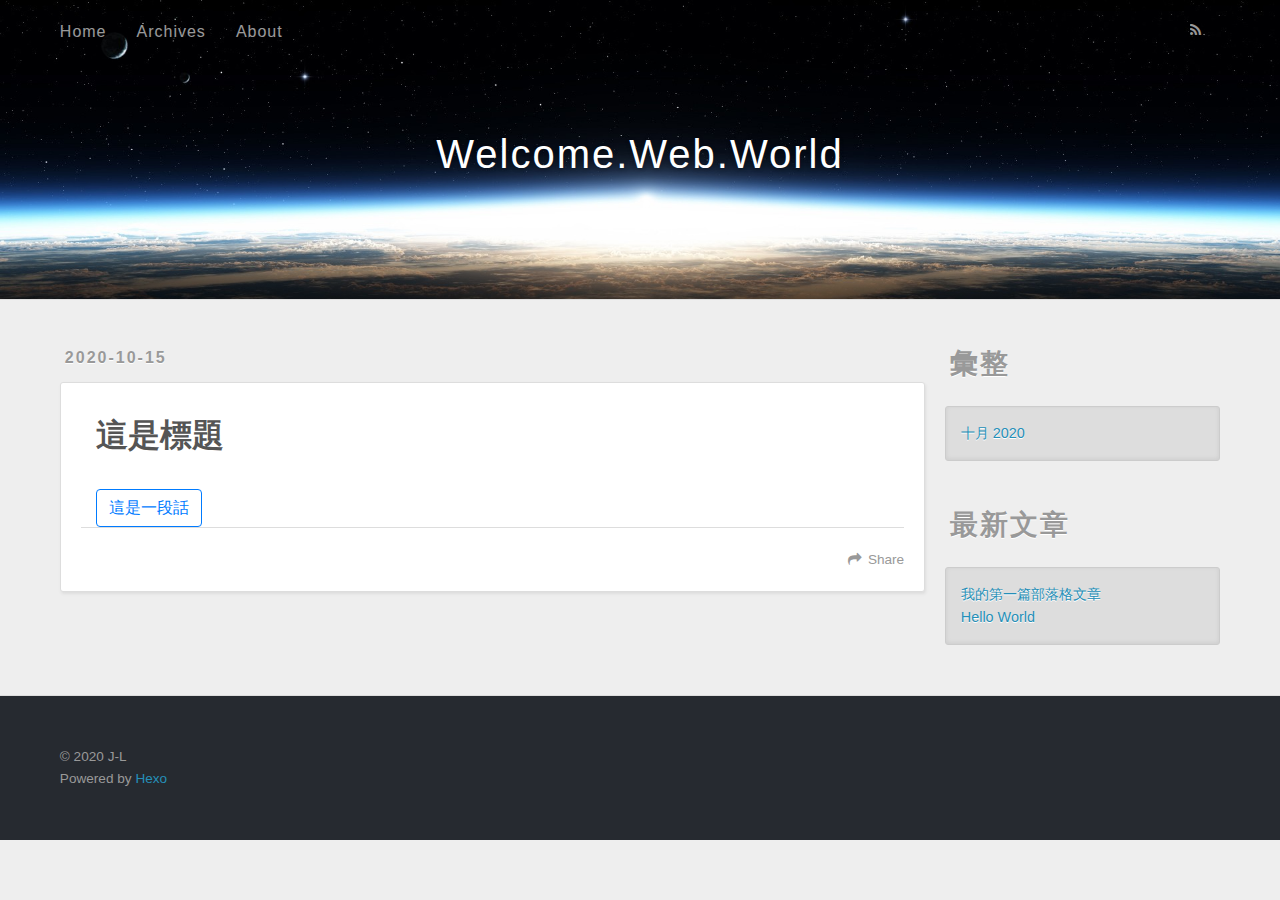
==== about/index.html @ ad0d7301 "Site updated: 2020-10-15 17:48:58" ====
<!DOCTYPE html>
<html>
<head>
  <meta charset="utf-8">
  

  
  <title>Welcome.Web.World</title>
  <meta name="viewport" content="width=device-width, initial-scale=1, maximum-scale=1">
  <meta name="description" content="關於我             這是標題     這是一段話">
<meta property="og:type" content="website">
<meta property="og:title" content="Welcome.Web.World">
<meta property="og:url" content="http://example.com/about/index.html">
<meta property="og:site_name" content="Welcome.Web.World">
<meta property="og:description" content="關於我             這是標題     這是一段話">
<meta property="og:locale" content="zh_TW">
<meta property="article:published_time" content="2020-10-15T09:41:32.636Z">
<meta property="article:modified_time" content="2020-10-15T09:41:32.636Z">
<meta property="article:author" content="J-L">
<meta property="article:tag" content="前端,後端,全端,網頁,技術,網頁開發,前端開發,後端開發,JavaScript,HTML,CSS,SCSS">
<meta name="twitter:card" content="summary">
  
    <link rel="alternate" href="/atom.xml" title="Welcome.Web.World" type="application/atom+xml">
  
  
    <link rel="icon" href="/favicon.png">
  
  
    <link href="//fonts.googleapis.com/css?family=Source+Code+Pro" rel="stylesheet" type="text/css">
  
  
<link rel="stylesheet" href="/css/style.css">

<meta name="generator" content="Hexo 5.2.0"></head>

<body>
  <div id="container">
    <div id="wrap">
      <header id="header">
  <div id="banner"></div>
  <div id="header-outer" class="outer">
    <div id="header-title" class="inner">
      <h1 id="logo-wrap">
        <a href="/" id="logo">Welcome.Web.World</a>
      </h1>
      
    </div>
    <div id="header-inner" class="inner">
      <nav id="main-nav">
        <a id="main-nav-toggle" class="nav-icon"></a>
        
          <a class="main-nav-link" href="/">Home</a>
        
          <a class="main-nav-link" href="/archives">Archives</a>
        
          <a class="main-nav-link" href="/about">About</a>
        
      </nav>
      <nav id="sub-nav">
        
          <a id="nav-rss-link" class="nav-icon" href="/atom.xml" title="RSS Feed"></a>
        
        <a id="nav-search-btn" class="nav-icon" title="搜尋"></a>
      </nav>
      <div id="search-form-wrap">
        <form action="//google.com/search" method="get" accept-charset="UTF-8" class="search-form"><input type="search" name="q" class="search-form-input" placeholder="Search"><button type="submit" class="search-form-submit">&#xF002;</button><input type="hidden" name="sitesearch" value="http://example.com"></form>
      </div>
    </div>
  </div>
</header>
      <div class="outer">
        <section id="main"><article id="page-" class="article article-type-page" itemscope itemprop="blogPost">
  <div class="article-meta">
    <a href="/about/index.html" class="article-date">
  <time datetime="2020-10-15T09:41:32.636Z" itemprop="datePublished">2020-10-15</time>
</a>
    
  </div>
  <div class="article-inner">
    
    
    <div class="article-entry" itemprop="articleBody">
      
        <!DOCTYPE html>
<html lang="zh-Hant-TW">
<head>
  <meta charset="UTF-8">
  <meta name="viewport" content="width=device-width, initial-scale=1.0">
  <title>關於我</title>
  <link rel='stylesheet' href='https://cdnjs.cloudflare.com/ajax/libs/twitter-bootstrap/4.5.0/css/bootstrap.min.css'/>
</head>
<body>
  <div class="container">
    <h1>這是標題</h1>
    <button class="btn btn-outline-primary" type="button">這是一段話</button>
  </div>
</body>
</html>
      
    </div>
    <footer class="article-footer">
      <a data-url="http://example.com/about/index.html" data-id="ckgamqxqz0001i8r6h5hsegfs" class="article-share-link">Share</a>
      
      
    </footer>
  </div>
  
    
  
</article>

</section>
        
          <aside id="sidebar">
  
    

  
    

  
    
  
    
  <div class="widget-wrap">
    <h3 class="widget-title">彙整</h3>
    <div class="widget">
      <ul class="archive-list"><li class="archive-list-item"><a class="archive-list-link" href="/archives/2020/10/">十月 2020</a></li></ul>
    </div>
  </div>


  
    
  <div class="widget-wrap">
    <h3 class="widget-title">最新文章</h3>
    <div class="widget">
      <ul>
        
          <li>
            <a href="/2020/10/15/%E6%88%91%E7%9A%84%E7%AC%AC%E4%B8%80%E7%AF%87%E9%83%A8%E8%90%BD%E6%A0%BC%E6%96%87%E7%AB%A0/">我的第一篇部落格文章</a>
          </li>
        
          <li>
            <a href="/2020/10/15/hello-world/">Hello World</a>
          </li>
        
      </ul>
    </div>
  </div>

  
</aside>
        
      </div>
      <footer id="footer">
  
  <div class="outer">
    <div id="footer-info" class="inner">
      &copy; 2020 J-L<br>
      Powered by <a href="http://hexo.io/" target="_blank">Hexo</a>
    </div>
  </div>
</footer>
    </div>
    <nav id="mobile-nav">
  
    <a href="/" class="mobile-nav-link">Home</a>
  
    <a href="/archives" class="mobile-nav-link">Archives</a>
  
    <a href="/about" class="mobile-nav-link">About</a>
  
</nav>
    

<script src="//ajax.googleapis.com/ajax/libs/jquery/2.0.3/jquery.min.js"></script>


  
<link rel="stylesheet" href="/fancybox/jquery.fancybox.css">

  
<script src="/fancybox/jquery.fancybox.pack.js"></script>




<script src="/js/script.js"></script>




  </div>
</body>
</html>
---- css/style.css ----
body {
  width: 100%;
}
body:before,
body:after {
  content: "";
  display: table;
}
body:after {
  clear: both;
}
html,
body,
div,
span,
applet,
object,
iframe,
h1,
h2,
h3,
h4,
h5,
h6,
p,
blockquote,
pre,
a,
abbr,
acronym,
address,
big,
cite,
code,
del,
dfn,
em,
img,
ins,
kbd,
q,
s,
samp,
small,
strike,
strong,
sub,
sup,
tt,
var,
dl,
dt,
dd,
ol,
ul,
li,
fieldset,
form,
label,
legend,
table,
caption,
tbody,
tfoot,
thead,
tr,
th,
td {
  margin: 0;
  padding: 0;
  border: 0;
  outline: 0;
  font-weight: inherit;
  font-style: inherit;
  font-family: inherit;
  font-size: 100%;
  vertical-align: baseline;
}
body {
  line-height: 1;
  color: #000;
  background: #fff;
}
ol,
ul {
  list-style: none;
}
table {
  border-collapse: separate;
  border-spacing: 0;
  vertical-align: middle;
}
caption,
th,
td {
  text-align: left;
  font-weight: normal;
  vertical-align: middle;
}
a img {
  border: none;
}
input,
button {
  margin: 0;
  padding: 0;
}
input::-moz-focus-inner,
button::-moz-focus-inner {
  border: 0;
  padding: 0;
}
@font-face {
  font-family: FontAwesome;
  font-style: normal;
  font-weight: normal;
  src: url("fonts/fontawesome-webfont.eot?v=#4.0.3");
  src: url("fonts/fontawesome-webfont.eot?#iefix&v=#4.0.3") format("embedded-opentype"), url("fonts/fontawesome-webfont.woff?v=#4.0.3") format("woff"), url("fonts/fontawesome-webfont.ttf?v=#4.0.3") format("truetype"), url("fonts/fontawesome-webfont.svg#fontawesomeregular?v=#4.0.3") format("svg");
}
html,
body,
#container {
  height: 100%;
}
body {
  background: #eee;
  font: 14px -apple-system, BlinkMacSystemFont, "Segoe UI", "Roboto", "Oxygen", "Ubuntu", "Cantarell", "Fira Sans", "Droid Sans", "Helvetica Neue", sans-serif;
  -webkit-text-size-adjust: 100%;
}
.outer {
  max-width: 1220px;
  margin: 0 auto;
  padding: 0 20px;
}
.outer:before,
.outer:after {
  content: "";
  display: table;
}
.outer:after {
  clear: both;
}
.inner {
  display: inline;
  float: left;
  width: 98.33333333333333%;
  margin: 0 0.833333333333333%;
}
.left,
.alignleft {
  float: left;
}
.right,
.alignright {
  float: right;
}
.clear {
  clear: both;
}
#container {
  position: relative;
}
.mobile-nav-on {
  overflow: hidden;
}
#wrap {
  height: 100%;
  width: 100%;
  position: absolute;
  top: 0;
  left: 0;
  -webkit-transition: 0.2s ease-out;
  -moz-transition: 0.2s ease-out;
  -ms-transition: 0.2s ease-out;
  transition: 0.2s ease-out;
  z-index: 1;
  background: #eee;
}
.mobile-nav-on #wrap {
  left: 280px;
}
@media screen and (min-width: 768px) {
  #main {
    display: inline;
    float: left;
    width: 73.33333333333333%;
    margin: 0 0.833333333333333%;
  }
}
.article-date,
.article-category-link,
.archive-year,
.widget-title {
  text-decoration: none;
  text-transform: uppercase;
  letter-spacing: 2px;
  color: #999;
  margin-bottom: 1em;
  margin-left: 5px;
  line-height: 1em;
  text-shadow: 0 1px #fff;
  font-weight: bold;
}
.article-inner,
.archive-article-inner {
  background: #fff;
  -webkit-box-shadow: 1px 2px 3px #ddd;
  box-shadow: 1px 2px 3px #ddd;
  border: 1px solid #ddd;
  border-radius: 3px;
}
.article-entry h1,
.widget h1 {
  font-size: 2em;
}
.article-entry h2,
.widget h2 {
  font-size: 1.5em;
}
.article-entry h3,
.widget h3 {
  font-size: 1.3em;
}
.article-entry h4,
.widget h4 {
  font-size: 1.2em;
}
.article-entry h5,
.widget h5 {
  font-size: 1em;
}
.article-entry h6,
.widget h6 {
  font-size: 1em;
  color: #999;
}
.article-entry hr,
.widget hr {
  border: 1px dashed #ddd;
}
.article-entry strong,
.widget strong {
  font-weight: bold;
}
.article-entry em,
.widget em,
.article-entry cite,
.widget cite {
  font-style: italic;
}
.article-entry sup,
.widget sup,
.article-entry sub,
.widget sub {
  font-size: 0.75em;
  line-height: 0;
  position: relative;
  vertical-align: baseline;
}
.article-entry sup,
.widget sup {
  top: -0.5em;
}
.article-entry sub,
.widget sub {
  bottom: -0.2em;
}
.article-entry small,
.widget small {
  font-size: 0.85em;
}
.article-entry acronym,
.widget acronym,
.article-entry abbr,
.widget abbr {
  border-bottom: 1px dotted;
}
.article-entry ul,
.widget ul,
.article-entry ol,
.widget ol,
.article-entry dl,
.widget dl {
  margin: 0 20px;
  line-height: 1.6em;
}
.article-entry ul ul,
.widget ul ul,
.article-entry ol ul,
.widget ol ul,
.article-entry ul ol,
.widget ul ol,
.article-entry ol ol,
.widget ol ol {
  margin-top: 0;
  margin-bottom: 0;
}
.article-entry ul,
.widget ul {
  list-style: disc;
}
.article-entry ol,
.widget ol {
  list-style: decimal;
}
.article-entry dt,
.widget dt {
  font-weight: bold;
}
#header {
  height: 300px;
  position: relative;
  border-bottom: 1px solid #ddd;
}
#header:before,
#header:after {
  content: "";
  position: absolute;
  left: 0;
  right: 0;
  height: 40px;
}
#header:before {
  top: 0;
  background: -webkit-linear-gradient(rgba(0,0,0,0.2), transparent);
  background: -moz-linear-gradient(rgba(0,0,0,0.2), transparent);
  background: -ms-linear-gradient(rgba(0,0,0,0.2), transparent);
  background: linear-gradient(rgba(0,0,0,0.2), transparent);
}
#header:after {
  bottom: 0;
  background: -webkit-linear-gradient(transparent, rgba(0,0,0,0.2));
  background: -moz-linear-gradient(transparent, rgba(0,0,0,0.2));
  background: -ms-linear-gradient(transparent, rgba(0,0,0,0.2));
  background: linear-gradient(transparent, rgba(0,0,0,0.2));
}
#header-outer {
  height: 100%;
  position: relative;
}
#header-inner {
  position: relative;
  overflow: hidden;
}
#banner {
  position: absolute;
  top: 0;
  left: 0;
  width: 100%;
  height: 100%;
  background: url("images/banner.jpg") center #000;
  -webkit-background-size: cover;
  -moz-background-size: cover;
  background-size: cover;
  z-index: -1;
}
#header-title {
  text-align: center;
  height: 40px;
  position: absolute;
  top: 50%;
  left: 0;
  margin-top: -20px;
}
#logo,
#subtitle {
  text-decoration: none;
  color: #fff;
  font-weight: 300;
  text-shadow: 0 1px 4px rgba(0,0,0,0.3);
}
#logo {
  font-size: 40px;
  line-height: 40px;
  letter-spacing: 2px;
}
#subtitle {
  font-size: 16px;
  line-height: 16px;
  letter-spacing: 1px;
}
#subtitle-wrap {
  margin-top: 16px;
}
#main-nav {
  float: left;
  margin-left: -15px;
}
.nav-icon,
.main-nav-link {
  float: left;
  color: #fff;
  opacity: 0.6;
  text-decoration: none;
  text-shadow: 0 1px rgba(0,0,0,0.2);
  -webkit-transition: opacity 0.2s;
  -moz-transition: opacity 0.2s;
  -ms-transition: opacity 0.2s;
  transition: opacity 0.2s;
  display: block;
  padding: 20px 15px;
}
.nav-icon:hover,
.main-nav-link:hover {
  opacity: 1;
}
.nav-icon {
  font-family: FontAwesome;
  text-align: center;
  font-size: 14px;
  width: 14px;
  height: 14px;
  padding: 20px 15px;
  position: relative;
  cursor: pointer;
}
.main-nav-link {
  font-weight: 300;
  letter-spacing: 1px;
}
@media screen and (max-width: 479px) {
  .main-nav-link {
    display: none;
  }
}
#main-nav-toggle {
  display: none;
}
#main-nav-toggle:before {
  content: "\f0c9";
}
@media screen and (max-width: 479px) {
  #main-nav-toggle {
    display: block;
  }
}
#sub-nav {
  float: right;
  margin-right: -15px;
}
#nav-rss-link:before {
  content: "\f09e";
}
#nav-search-btn:before {
  content: "\f002";
}
#search-form-wrap {
  position: absolute;
  top: 15px;
  width: 150px;
  height: 30px;
  right: -150px;
  opacity: 0;
  -webkit-transition: 0.2s ease-out;
  -moz-transition: 0.2s ease-out;
  -ms-transition: 0.2s ease-out;
  transition: 0.2s ease-out;
}
#search-form-wrap.on {
  opacity: 1;
  right: 0;
}
@media screen and (max-width: 479px) {
  #search-form-wrap {
    width: 100%;
    right: -100%;
  }
}
.search-form {
  position: absolute;
  top: 0;
  left: 0;
  right: 0;
  background: #fff;
  padding: 5px 15px;
  border-radius: 15px;
  -webkit-box-shadow: 0 0 10px rgba(0,0,0,0.3);
  box-shadow: 0 0 10px rgba(0,0,0,0.3);
}
.search-form-input {
  border: none;
  background: none;
  color: #555;
  width: 100%;
  font: 13px -apple-system, BlinkMacSystemFont, "Segoe UI", "Roboto", "Oxygen", "Ubuntu", "Cantarell", "Fira Sans", "Droid Sans", "Helvetica Neue", sans-serif;
  outline: none;
}
.search-form-input::-webkit-search-results-decoration,
.search-form-input::-webkit-search-cancel-button {
  -webkit-appearance: none;
}
.search-form-submit {
  position: absolute;
  top: 50%;
  right: 10px;
  margin-top: -7px;
  font: 13px FontAwesome;
  border: none;
  background: none;
  color: #bbb;
  cursor: pointer;
}
.search-form-submit:hover,
.search-form-submit:focus {
  color: #777;
}
.article {
  margin: 50px 0;
}
.article-inner {
  overflow: hidden;
}
.article-meta:before,
.article-meta:after {
  content: "";
  display: table;
}
.article-meta:after {
  clear: both;
}
.article-date {
  float: left;
}
.article-category {
  float: left;
  line-height: 1em;
  color: #ccc;
  text-shadow: 0 1px #fff;
  margin-left: 8px;
}
.article-category:before {
  content: "\2022";
}
.article-category-link {
  margin: 0 12px 1em;
}
.article-header {
  padding: 20px 20px 0;
}
.article-title {
  text-decoration: none;
  font-size: 2em;
  font-weight: bold;
  color: #555;
  line-height: 1.1em;
  -webkit-transition: color 0.2s;
  -moz-transition: color 0.2s;
  -ms-transition: color 0.2s;
  transition: color 0.2s;
}
a.article-title:hover {
  color: #258fb8;
}
.article-entry {
  color: #555;
  padding: 0 20px;
}
.article-entry:before,
.article-entry:after {
  content: "";
  display: table;
}
.article-entry:after {
  clear: both;
}
.article-entry p,
.article-entry table {
  line-height: 1.6em;
  margin: 1.6em 0;
}
.article-entry h1,
.article-entry h2,
.article-entry h3,
.article-entry h4,
.article-entry h5,
.article-entry h6 {
  font-weight: bold;
}
.article-entry h1,
.article-entry h2,
.article-entry h3,
.article-entry h4,
.article-entry h5,
.article-entry h6 {
  line-height: 1.1em;
  margin: 1.1em 0;
}
.article-entry a {
  color: #258fb8;
  text-decoration: none;
}
.article-entry a:hover {
  text-decoration: underline;
}
.article-entry ul,
.article-entry ol,
.article-entry dl {
  margin-top: 1.6em;
  margin-bottom: 1.6em;
}
.article-entry img,
.article-entry video {
  max-width: 100%;
  height: auto;
  display: block;
  margin: auto;
}
.article-entry iframe {
  border: none;
}
.article-entry table {
  width: 100%;
  border-collapse: collapse;
  border-spacing: 0;
}
.article-entry th {
  font-weight: bold;
  border-bottom: 3px solid #ddd;
  padding-bottom: 0.5em;
}
.article-entry td {
  border-bottom: 1px solid #ddd;
  padding: 10px 0;
}
.article-entry blockquote {
  font-family: Georgia, "Times New Roman", serif;
  font-size: 1.4em;
  margin: 1.6em 20px;
  text-align: center;
}
.article-entry blockquote footer {
  font-size: 14px;
  margin: 1.6em 0;
  font-family: -apple-system, BlinkMacSystemFont, "Segoe UI", "Roboto", "Oxygen", "Ubuntu", "Cantarell", "Fira Sans", "Droid Sans", "Helvetica Neue", sans-serif;
}
.article-entry blockquote footer cite:before {
  content: "—";
  padding: 0 0.5em;
}
.article-entry .pullquote {
  text-align: left;
  width: 45%;
  margin: 0;
}
.article-entry .pullquote.left {
  margin-left: 0.5em;
  margin-right: 1em;
}
.article-entry .pullquote.right {
  margin-right: 0.5em;
  margin-left: 1em;
}
.article-entry .caption {
  color: #999;
  display: block;
  font-size: 0.9em;
  margin-top: 0.5em;
  position: relative;
  text-align: center;
}
.article-entry .video-container {
  position: relative;
  padding-top: 56.25%;
  height: 0;
  overflow: hidden;
}
.article-entry .video-container iframe,
.article-entry .video-container object,
.article-entry .video-container embed {
  position: absolute;
  top: 0;
  left: 0;
  width: 100%;
  height: 100%;
  margin-top: 0;
}
.article-more-link a {
  display: inline-block;
  line-height: 1em;
  padding: 6px 15px;
  border-radius: 15px;
  background: #eee;
  color: #999;
  text-shadow: 0 1px #fff;
  text-decoration: none;
}
.article-more-link a:hover {
  background: #258fb8;
  color: #fff;
  text-decoration: none;
  text-shadow: 0 1px #1e7293;
}
.article-footer {
  font-size: 0.85em;
  line-height: 1.6em;
  border-top: 1px solid #ddd;
  padding-top: 1.6em;
  margin: 0 20px 20px;
}
.article-footer:before,
.article-footer:after {
  content: "";
  display: table;
}
.article-footer:after {
  clear: both;
}
.article-footer a {
  color: #999;
  text-decoration: none;
}
.article-footer a:hover {
  color: #555;
}
.article-tag-list-item {
  float: left;
  margin-right: 10px;
}
.article-tag-list-link:before {
  content: "#";
}
.article-comment-link {
  float: right;
}
.article-comment-link:before {
  content: "\f075";
  font-family: FontAwesome;
  padding-right: 8px;
}
.article-share-link {
  cursor: pointer;
  float: right;
  margin-left: 20px;
}
.article-share-link:before {
  content: "\f064";
  font-family: FontAwesome;
  padding-right: 6px;
}
#article-nav {
  position: relative;
}
#article-nav:before,
#article-nav:after {
  content: "";
  display: table;
}
#article-nav:after {
  clear: both;
}
@media screen and (min-width: 768px) {
  #article-nav {
    margin: 50px 0;
  }
  #article-nav:before {
    width: 8px;
    height: 8px;
    position: absolute;
    top: 50%;
    left: 50%;
    margin-top: -4px;
    margin-left: -4px;
    content: "";
    border-radius: 50%;
    background: #ddd;
    -webkit-box-shadow: 0 1px 2px #fff;
    box-shadow: 0 1px 2px #fff;
  }
}
.article-nav-link-wrap {
  text-decoration: none;
  text-shadow: 0 1px #fff;
  color: #999;
  -webkit-box-sizing: border-box;
  -moz-box-sizing: border-box;
  box-sizing: border-box;
  margin-top: 50px;
  text-align: center;
  display: block;
}
.article-nav-link-wrap:hover {
  color: #555;
}
@media screen and (min-width: 768px) {
  .article-nav-link-wrap {
    width: 50%;
    margin-top: 0;
  }
}
@media screen and (min-width: 768px) {
  #article-nav-newer {
    float: left;
    text-align: right;
    padding-right: 20px;
  }
}
@media screen and (min-width: 768px) {
  #article-nav-older {
    float: right;
    text-align: left;
    padding-left: 20px;
  }
}
.article-nav-caption {
  text-transform: uppercase;
  letter-spacing: 2px;
  color: #ddd;
  line-height: 1em;
  font-weight: bold;
}
#article-nav-newer .article-nav-caption {
  margin-right: -2px;
}
.article-nav-title {
  font-size: 0.85em;
  line-height: 1.6em;
  margin-top: 0.5em;
}
.article-share-box {
  position: absolute;
  display: none;
  background: #fff;
  -webkit-box-shadow: 1px 2px 10px rgba(0,0,0,0.2);
  box-shadow: 1px 2px 10px rgba(0,0,0,0.2);
  border-radius: 3px;
  margin-left: -145px;
  overflow: hidden;
  z-index: 1;
}
.article-share-box.on {
  display: block;
}
.article-share-input {
  width: 100%;
  background: none;
  -webkit-box-sizing: border-box;
  -moz-box-sizing: border-box;
  box-sizing: border-box;
  font: 14px -apple-system, BlinkMacSystemFont, "Segoe UI", "Roboto", "Oxygen", "Ubuntu", "Cantarell", "Fira Sans", "Droid Sans", "Helvetica Neue", sans-serif;
  padding: 0 15px;
  color: #555;
  outline: none;
  border: 1px solid #ddd;
  border-radius: 3px 3px 0 0;
  height: 36px;
  line-height: 36px;
}
.article-share-links {
  background: #eee;
}
.article-share-links:before,
.article-share-links:after {
  content: "";
  display: table;
}
.article-share-links:after {
  clear: both;
}
.article-share-twitter,
.article-share-facebook,
.article-share-pinterest,
.article-share-google {
  width: 50px;
  height: 36px;
  display: block;
  float: left;
  position: relative;
  color: #999;
  text-shadow: 0 1px #fff;
}
.article-share-twitter:before,
.article-share-facebook:before,
.article-share-pinterest:before,
.article-share-google:before {
  font-size: 20px;
  font-family: FontAwesome;
  width: 20px;
  height: 20px;
  position: absolute;
  top: 50%;
  left: 50%;
  margin-top: -10px;
  margin-left: -10px;
  text-align: center;
}
.article-share-twitter:hover,
.article-share-facebook:hover,
.article-share-pinterest:hover,
.article-share-google:hover {
  color: #fff;
}
.article-share-twitter:before {
  content: "\f099";
}
.article-share-twitter:hover {
  background: #00aced;
  text-shadow: 0 1px #008abe;
}
.article-share-facebook:before {
  content: "\f09a";
}
.article-share-facebook:hover {
  background: #3b5998;
  text-shadow: 0 1px #2f477a;
}
.article-share-pinterest:before {
  content: "\f0d2";
}
.article-share-pinterest:hover {
  background: #cb2027;
  text-shadow: 0 1px #a21a1f;
}
.article-share-google:before {
  content: "\f0d5";
}
.article-share-google:hover {
  background: #dd4b39;
  text-shadow: 0 1px #be3221;
}
.article-gallery {
  background: #000;
  position: relative;
}
.article-gallery-photos {
  position: relative;
  overflow: hidden;
}
.article-gallery-img {
  display: none;
  max-width: 100%;
}
.article-gallery-img:first-child {
  display: block;
}
.article-gallery-img.loaded {
  position: absolute;
  display: block;
}
.article-gallery-img img {
  display: block;
  max-width: 100%;
  margin: 0 auto;
}
#comments {
  background: #fff;
  -webkit-box-shadow: 1px 2px 3px #ddd;
  box-shadow: 1px 2px 3px #ddd;
  padding: 20px;
  border: 1px solid #ddd;
  border-radius: 3px;
  margin: 50px 0;
}
#comments a {
  color: #258fb8;
}
.archives-wrap {
  margin: 50px 0;
}
.archives:before,
.archives:after {
  content: "";
  display: table;
}
.archives:after {
  clear: both;
}
.archive-year-wrap {
  margin-bottom: 1em;
}
.archives {
  -webkit-column-gap: 10px;
  -moz-column-gap: 10px;
  column-gap: 10px;
}
@media screen and (min-width: 480px) and (max-width: 767px) {
  .archives {
    -webkit-column-count: 2;
    -moz-column-count: 2;
    column-count: 2;
  }
}
@media screen and (min-width: 768px) {
  .archives {
    -webkit-column-count: 3;
    -moz-column-count: 3;
    column-count: 3;
  }
}
.archive-article {
  -webkit-column-break-inside: avoid;
  page-break-inside: avoid;
  overflow: hidden;
  break-inside: avoid-column;
}
.archive-article-inner {
  padding: 10px;
  margin-bottom: 15px;
}
.archive-article-title {
  text-decoration: none;
  font-weight: bold;
  color: #555;
  -webkit-transition: color 0.2s;
  -moz-transition: color 0.2s;
  -ms-transition: color 0.2s;
  transition: color 0.2s;
  line-height: 1.6em;
}
.archive-article-title:hover {
  color: #258fb8;
}
.archive-article-footer {
  margin-top: 1em;
}
.archive-article-date {
  color: #999;
  text-decoration: none;
  font-size: 0.85em;
  line-height: 1em;
  margin-bottom: 0.5em;
  display: block;
}
#page-nav {
  margin: 50px auto;
  background: #fff;
  -webkit-box-shadow: 1px 2px 3px #ddd;
  box-shadow: 1px 2px 3px #ddd;
  border: 1px solid #ddd;
  border-radius: 3px;
  text-align: center;
  color: #999;
  overflow: hidden;
}
#page-nav:before,
#page-nav:after {
  content: "";
  display: table;
}
#page-nav:after {
  clear: both;
}
#page-nav a,
#page-nav span {
  padding: 10px 20px;
  line-height: 1;
  height: 2ex;
}
#page-nav a {
  color: #999;
  text-decoration: none;
}
#page-nav a:hover {
  background: #999;
  color: #fff;
}
#page-nav .prev {
  float: left;
}
#page-nav .next {
  float: right;
}
#page-nav .page-number {
  display: inline-block;
}
@media screen and (max-width: 479px) {
  #page-nav .page-number {
    display: none;
  }
}
#page-nav .current {
  color: #555;
  font-weight: bold;
}
#page-nav .space {
  color: #ddd;
}
#footer {
  background: #262a30;
  padding: 50px 0;
  border-top: 1px solid #ddd;
  color: #999;
}
#footer a {
  color: #258fb8;
  text-decoration: none;
}
#footer a:hover {
  text-decoration: underline;
}
#footer-info {
  line-height: 1.6em;
  font-size: 0.85em;
}
.article-entry pre,
.article-entry .highlight {
  background: #2d2d2d;
  margin: 0 -20px;
  padding: 15px 20px;
  border-style: solid;
  border-color: #ddd;
  border-width: 1px 0;
  overflow: auto;
  color: #ccc;
  line-height: 22.400000000000002px;
}
.article-entry .highlight .gutter pre,
.article-entry .gist .gist-file .gist-data .line-numbers {
  color: #666;
  font-size: 0.85em;
}
.article-entry pre,
.article-entry code {
  font-family: "Source Code Pro", Consolas, Monaco, Menlo, Consolas, monospace;
}
.article-entry code {
  background: #eee;
  text-shadow: 0 1px #fff;
  padding: 0 0.3em;
}
.article-entry pre code {
  background: none;
  text-shadow: none;
  padding: 0;
}
.article-entry .highlight pre {
  border: none;
  margin: 0;
  padding: 0;
}
.article-entry .highlight table {
  margin: 0;
  width: auto;
}
.article-entry .highlight td {
  border: none;
  padding: 0;
}
.article-entry .highlight figcaption {
  font-size: 0.85em;
  color: #999;
  line-height: 1em;
  margin-bottom: 1em;
}
.article-entry .highlight figcaption:before,
.article-entry .highlight figcaption:after {
  content: "";
  display: table;
}
.article-entry .highlight figcaption:after {
  clear: both;
}
.article-entry .highlight figcaption a {
  float: right;
}
.article-entry .highlight .gutter pre {
  text-align: right;
  padding-right: 20px;
}
.article-entry .highlight .line {
  height: 22.400000000000002px;
}
.article-entry .highlight .line.marked {
  background: #515151;
}
.article-entry .gist {
  margin: 0 -20px;
  border-style: solid;
  border-color: #ddd;
  border-width: 1px 0;
  background: #2d2d2d;
  padding: 15px 20px 15px 0;
}
.article-entry .gist .gist-file {
  border: none;
  font-family: "Source Code Pro", Consolas, Monaco, Menlo, Consolas, monospace;
  margin: 0;
}
.article-entry .gist .gist-file .gist-data {
  background: none;
  border: none;
}
.article-entry .gist .gist-file .gist-data .line-numbers {
  background: none;
  border: none;
  padding: 0 20px 0 0;
}
.article-entry .gist .gist-file .gist-data .line-data {
  padding: 0 !important;
}
.article-entry .gist .gist-file .highlight {
  margin: 0;
  padding: 0;
  border: none;
}
.article-entry .gist .gist-file .gist-meta {
  background: #2d2d2d;
  color: #999;
  font: 0.85em -apple-system, BlinkMacSystemFont, "Segoe UI", "Roboto", "Oxygen", "Ubuntu", "Cantarell", "Fira Sans", "Droid Sans", "Helvetica Neue", sans-serif;
  text-shadow: 0 0;
  padding: 0;
  margin-top: 1em;
  margin-left: 20px;
}
.article-entry .gist .gist-file .gist-meta a {
  color: #258fb8;
  font-weight: normal;
}
.article-entry .gist .gist-file .gist-meta a:hover {
  text-decoration: underline;
}
pre .comment,
pre .title {
  color: #999;
}
pre .variable,
pre .attribute,
pre .tag,
pre .regexp,
pre .ruby .constant,
pre .xml .tag .title,
pre .xml .pi,
pre .xml .doctype,
pre .html .doctype,
pre .css .id,
pre .css .class,
pre .css .pseudo {
  color: #f2777a;
}
pre .number,
pre .preprocessor,
pre .built_in,
pre .literal,
pre .params,
pre .constant {
  color: #f99157;
}
pre .class,
pre .ruby .class .title,
pre .css .rules .attribute {
  color: #9c9;
}
pre .string,
pre .value,
pre .inheritance,
pre .header,
pre .ruby .symbol,
pre .xml .cdata {
  color: #9c9;
}
pre .css .hexcolor {
  color: #6cc;
}
pre .function,
pre .python .decorator,
pre .python .title,
pre .ruby .function .title,
pre .ruby .title .keyword,
pre .perl .sub,
pre .javascript .title,
pre .coffeescript .title {
  color: #69c;
}
pre .keyword,
pre .javascript .function {
  color: #c9c;
}
@media screen and (max-width: 479px) {
  #mobile-nav {
    position: absolute;
    top: 0;
    left: 0;
    width: 280px;
    height: 100%;
    background: #191919;
    border-right: 1px solid #fff;
  }
}
@media screen and (max-width: 479px) {
  .mobile-nav-link {
    display: block;
    color: #999;
    text-decoration: none;
    padding: 15px 20px;
    font-weight: bold;
  }
  .mobile-nav-link:hover {
    color: #fff;
  }
}
@media screen and (min-width: 768px) {
  #sidebar {
    display: inline;
    float: left;
    width: 23.333333333333332%;
    margin: 0 0.833333333333333%;
  }
}
.widget-wrap {
  margin: 50px 0;
}
.widget {
  color: #777;
  text-shadow: 0 1px #fff;
  background: #ddd;
  -webkit-box-shadow: 0 -1px 4px #ccc inset;
  box-shadow: 0 -1px 4px #ccc inset;
  border: 1px solid #ccc;
  padding: 15px;
  border-radius: 3px;
}
.widget a {
  color: #258fb8;
  text-decoration: none;
}
.widget a:hover {
  text-decoration: underline;
}
.widget ul ul,
.widget ol ul,
.widget dl ul,
.widget ul ol,
.widget ol ol,
.widget dl ol,
.widget ul dl,
.widget ol dl,
.widget dl dl {
  margin-left: 15px;
  list-style: disc;
}
.widget {
  line-height: 1.6em;
  word-wrap: break-word;
  font-size: 0.9em;
}
.widget ul,
.widget ol {
  list-style: none;
  margin: 0;
}
.widget ul ul,
.widget ol ul,
.widget ul ol,
.widget ol ol {
  margin: 0 20px;
}
.widget ul ul,
.widget ol ul {
  list-style: disc;
}
.widget ul ol,
.widget ol ol {
  list-style: decimal;
}
.category-list-count,
.tag-list-count,
.archive-list-count {
  padding-left: 5px;
  color: #999;
  font-size: 0.85em;
}
.category-list-count:before,
.tag-list-count:before,
.archive-list-count:before {
  content: "(";
}
.category-list-count:after,
.tag-list-count:after,
.archive-list-count:after {
  content: ")";
}
.tagcloud a {
  margin-right: 5px;
  display: inline-block;
}
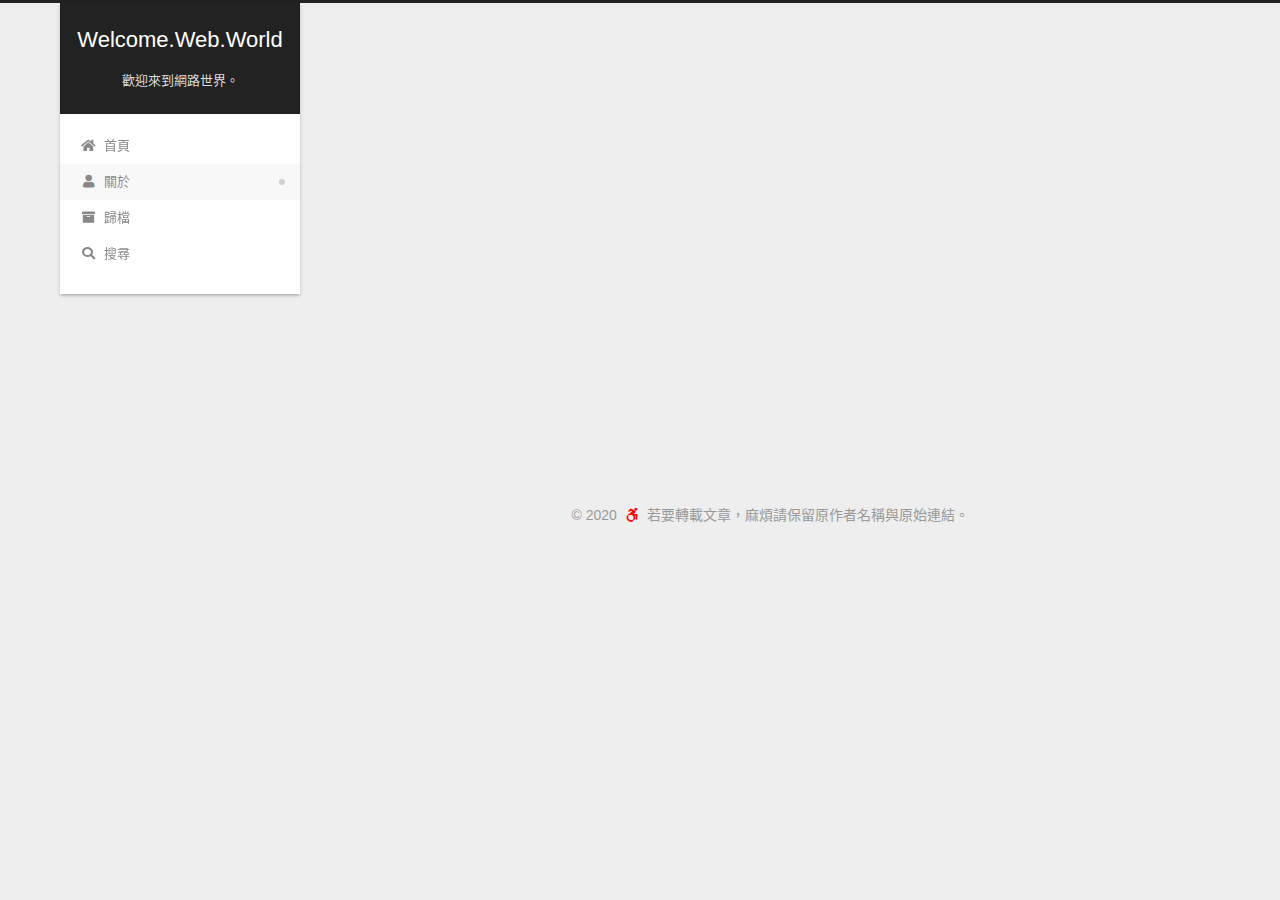
==== commit 4ecf7a98: "Site updated: 2020-10-16 15:21:44" ====
--- a/about/index.html
+++ b/about/index.html
@@ -1,196 +1,433 @@
 <!DOCTYPE html>
-<html>
+<html lang="zh-TW">
 <head>
-  <meta charset="utf-8">
-  
-
-  
-  <title>Welcome.Web.World</title>
-  <meta name="viewport" content="width=device-width, initial-scale=1, maximum-scale=1">
-  <meta name="description" content="關於我             這是標題     這是一段話">
+  <meta charset="UTF-8">
+<meta name="viewport" content="width=device-width, initial-scale=1, maximum-scale=2">
+<meta name="theme-color" content="#222">
+<meta name="generator" content="Hexo 5.2.0">
+  <link rel="apple-touch-icon" sizes="180x180" href="/images/apple-touch-icon-next.png">
+  <link rel="icon" type="image/png" sizes="32x32" href="/images/favicon-32x32-next.png">
+  <link rel="icon" type="image/png" sizes="16x16" href="/images/favicon-16x16-next.png">
+  <link rel="mask-icon" href="/images/logo.svg" color="#222">
+
+<link rel="stylesheet" href="/css/main.css">
+
+
+<link rel="stylesheet" href="/lib/font-awesome/css/all.min.css">
+
+<script id="hexo-configurations">
+    var NexT = window.NexT || {};
+    var CONFIG = {"hostname":"joko751214.github.io","root":"/","scheme":"Gemini","version":"7.8.0","exturl":false,"sidebar":{"position":"left","display":"post","padding":18,"offset":12,"onmobile":false},"copycode":{"enable":false,"show_result":false,"style":null},"back2top":{"enable":true,"sidebar":false,"scrollpercent":false},"bookmark":{"enable":false,"color":"#222","save":"auto"},"fancybox":false,"mediumzoom":false,"lazyload":false,"pangu":false,"comments":{"style":"tabs","active":null,"storage":true,"lazyload":false,"nav":null},"algolia":{"hits":{"per_page":10},"labels":{"input_placeholder":"Search for Posts","hits_empty":"We didn't find any results for the search: ${query}","hits_stats":"${hits} results found in ${time} ms"}},"localsearch":{"enable":true,"trigger":"auto","top_n_per_article":1,"unescape":false,"preload":false},"motion":{"enable":true,"async":false,"transition":{"post_block":"fadeIn","post_header":"slideDownIn","post_body":"slideDownIn","coll_header":"slideLeftIn","sidebar":"slideUpIn"}},"path":"search.xml"};
+  </script>
+
+  <meta name="description" content="這是一段話">
 <meta property="og:type" content="website">
-<meta property="og:title" content="Welcome.Web.World">
-<meta property="og:url" content="http://example.com/about/index.html">
+<meta property="og:title" content="我的第一篇部落格文章">
+<meta property="og:url" content="https://joko751214.github.io/about/index.html">
 <meta property="og:site_name" content="Welcome.Web.World">
-<meta property="og:description" content="關於我             這是標題     這是一段話">
+<meta property="og:description" content="這是一段話">
 <meta property="og:locale" content="zh_TW">
-<meta property="article:published_time" content="2020-10-15T09:41:32.636Z">
-<meta property="article:modified_time" content="2020-10-15T09:41:32.636Z">
+<meta property="article:published_time" content="2020-10-15T08:35:40.000Z">
+<meta property="article:modified_time" content="2020-10-16T06:54:35.983Z">
 <meta property="article:author" content="J-L">
 <meta property="article:tag" content="前端,後端,全端,網頁,技術,網頁開發,前端開發,後端開發,JavaScript,HTML,CSS,SCSS">
 <meta name="twitter:card" content="summary">
-  
-    <link rel="alternate" href="/atom.xml" title="Welcome.Web.World" type="application/atom+xml">
-  
-  
-    <link rel="icon" href="/favicon.png">
-  
-  
-    <link href="//fonts.googleapis.com/css?family=Source+Code+Pro" rel="stylesheet" type="text/css">
-  
-  
-<link rel="stylesheet" href="/css/style.css">
-
-<meta name="generator" content="Hexo 5.2.0"></head>
-
-<body>
-  <div id="container">
-    <div id="wrap">
-      <header id="header">
-  <div id="banner"></div>
-  <div id="header-outer" class="outer">
-    <div id="header-title" class="inner">
-      <h1 id="logo-wrap">
-        <a href="/" id="logo">Welcome.Web.World</a>
-      </h1>
-      
-    </div>
-    <div id="header-inner" class="inner">
-      <nav id="main-nav">
-        <a id="main-nav-toggle" class="nav-icon"></a>
+
+<link rel="canonical" href="https://joko751214.github.io/about/">
+
+
+<script id="page-configurations">
+  // https://hexo.io/docs/variables.html
+  CONFIG.page = {
+    sidebar: "",
+    isHome : false,
+    isPost : false,
+    lang   : 'zh-TW'
+  };
+</script>
+
+  <title>我的第一篇部落格文章 | Welcome.Web.World
+</title>
+  
+
+
+
+
+
+
+  <noscript>
+  <style>
+  .use-motion .brand,
+  .use-motion .menu-item,
+  .sidebar-inner,
+  .use-motion .post-block,
+  .use-motion .pagination,
+  .use-motion .comments,
+  .use-motion .post-header,
+  .use-motion .post-body,
+  .use-motion .collection-header { opacity: initial; }
+
+  .use-motion .site-title,
+  .use-motion .site-subtitle {
+    opacity: initial;
+    top: initial;
+  }
+
+  .use-motion .logo-line-before i { left: initial; }
+  .use-motion .logo-line-after i { right: initial; }
+  </style>
+</noscript>
+
+<link rel="alternate" href="/atom.xml" title="Welcome.Web.World" type="application/atom+xml">
+</head>
+
+<body itemscope itemtype="http://schema.org/WebPage">
+  <div class="container use-motion">
+    <div class="headband"></div>
+
+    <header class="header" itemscope itemtype="http://schema.org/WPHeader">
+      <div class="header-inner"><div class="site-brand-container">
+  <div class="site-nav-toggle">
+    <div class="toggle" aria-label="切換導航欄">
+      <span class="toggle-line toggle-line-first"></span>
+      <span class="toggle-line toggle-line-middle"></span>
+      <span class="toggle-line toggle-line-last"></span>
+    </div>
+  </div>
+
+  <div class="site-meta">
+
+    <a href="/" class="brand" rel="start">
+      <span class="logo-line-before"><i></i></span>
+      <h1 class="site-title">Welcome.Web.World</h1>
+      <span class="logo-line-after"><i></i></span>
+    </a>
+      <p class="site-subtitle" itemprop="description">歡迎來到網路世界。</p>
+  </div>
+
+  <div class="site-nav-right">
+    <div class="toggle popup-trigger">
+        <i class="fa fa-search fa-fw fa-lg"></i>
+    </div>
+  </div>
+</div>
+
+
+
+
+<nav class="site-nav">
+  <ul id="menu" class="main-menu menu">
+        <li class="menu-item menu-item-home">
+
+    <a href="/" rel="section"><i class="fa fa-home fa-fw"></i>首頁</a>
+
+  </li>
+        <li class="menu-item menu-item-about">
+
+    <a href="/about/" rel="section"><i class="fa fa-user fa-fw"></i>關於</a>
+
+  </li>
+        <li class="menu-item menu-item-archives">
+
+    <a href="/archives/" rel="section"><i class="fa fa-archive fa-fw"></i>歸檔</a>
+
+  </li>
+      <li class="menu-item menu-item-search">
+        <a role="button" class="popup-trigger"><i class="fa fa-search fa-fw"></i>搜尋
+        </a>
+      </li>
+  </ul>
+</nav>
+
+
+
+  <div class="search-pop-overlay">
+    <div class="popup search-popup">
+        <div class="search-header">
+  <span class="search-icon">
+    <i class="fa fa-search"></i>
+  </span>
+  <div class="search-input-container">
+    <input autocomplete="off" autocapitalize="off"
+           placeholder="搜尋..." spellcheck="false"
+           type="search" class="search-input">
+  </div>
+  <span class="popup-btn-close">
+    <i class="fa fa-times-circle"></i>
+  </span>
+</div>
+<div id="search-result">
+  <div id="no-result">
+    <i class="fa fa-spinner fa-pulse fa-5x fa-fw"></i>
+  </div>
+</div>
+
+    </div>
+  </div>
+
+</div>
+    </header>
+
+    
+  <div class="back-to-top">
+    <i class="fa fa-arrow-up"></i>
+    <span>0%</span>
+  </div>
+
+
+    <main class="main">
+      <div class="main-inner">
+        <div class="content-wrap">
+          
+  
+  
+
+          <div class="content page posts-expand">
+            
+
+    
+    
+    
+    <div class="post-block" lang="zh-TW">
+      <header class="post-header">
+
+<h1 class="post-title" itemprop="name headline">我的第一篇部落格文章
+</h1>
+
+<div class="post-meta">
+    <div class="post-description">這是一段話</div>
+  
+
+</div>
+
+</header>
+
+      
+      
+      
+      <div class="post-body">
+          <p>關於我</p>
+
+      </div>
+      
+      
+      
+    </div>
+    
+
+    
+    
+    
+
+
+          </div>
+          
+    
+  <div class="comments">
+    <div id="disqus_thread">
+      <noscript>Please enable JavaScript to view the comments powered by Disqus.</noscript>
+    </div>
+  </div>
+  
+
+<script>
+  window.addEventListener('tabs:register', () => {
+    let { activeClass } = CONFIG.comments;
+    if (CONFIG.comments.storage) {
+      activeClass = localStorage.getItem('comments_active') || activeClass;
+    }
+    if (activeClass) {
+      let activeTab = document.querySelector(`a[href="#comment-${activeClass}"]`);
+      if (activeTab) {
+        activeTab.click();
+      }
+    }
+  });
+  if (CONFIG.comments.storage) {
+    window.addEventListener('tabs:click', event => {
+      if (!event.target.matches('.tabs-comment .tab-content .tab-pane')) return;
+      let commentClass = event.target.classList[1];
+      localStorage.setItem('comments_active', commentClass);
+    });
+  }
+</script>
+
+        </div>
+          
+  
+  <div class="toggle sidebar-toggle">
+    <span class="toggle-line toggle-line-first"></span>
+    <span class="toggle-line toggle-line-middle"></span>
+    <span class="toggle-line toggle-line-last"></span>
+  </div>
+
+  <aside class="sidebar">
+    <div class="sidebar-inner">
+
+      <ul class="sidebar-nav motion-element">
+        <li class="sidebar-nav-toc">
+          文章目錄
+        </li>
+        <li class="sidebar-nav-overview">
+          本站概要
+        </li>
+      </ul>
+
+      <!--noindex-->
+      <div class="post-toc-wrap sidebar-panel">
+      </div>
+      <!--/noindex-->
+
+      <div class="site-overview-wrap sidebar-panel">
+        <div class="site-author motion-element" itemprop="author" itemscope itemtype="http://schema.org/Person">
+  <p class="site-author-name" itemprop="name">J-L</p>
+  <div class="site-description" itemprop="description">?‍?F2E-Front End Engineer <br/> 歡迎來到網頁世界</div>
+</div>
+<div class="site-state-wrap motion-element">
+  <nav class="site-state">
+      <div class="site-state-item site-state-posts">
+          <a href="/archives/">
         
-          <a class="main-nav-link" href="/">Home</a>
+          <span class="site-state-item-count">2</span>
+          <span class="site-state-item-name">文章</span>
+        </a>
+      </div>
+  </nav>
+</div>
+
+
+
+      </div>
+
+    </div>
+  </aside>
+  <div id="sidebar-dimmer"></div>
+
+
+      </div>
+    </main>
+
+    <footer class="footer">
+      <div class="footer-inner">
         
-          <a class="main-nav-link" href="/archives">Archives</a>
+
         
-          <a class="main-nav-link" href="/about">About</a>
+
+<div class="copyright">
+  
+  &copy; 
+  <span itemprop="copyrightYear">2020</span>
+  <span class="with-love">
+    <i class="fab fa-accessible-icon"></i>
+  </span>
+  <span class="author" itemprop="copyrightHolder">若要轉載文章，麻煩請保留原作者名稱與原始連結。</span>
+</div>
+
         
-      </nav>
-      <nav id="sub-nav">
-        
-          <a id="nav-rss-link" class="nav-icon" href="/atom.xml" title="RSS Feed"></a>
-        
-        <a id="nav-search-btn" class="nav-icon" title="搜尋"></a>
-      </nav>
-      <div id="search-form-wrap">
-        <form action="//google.com/search" method="get" accept-charset="UTF-8" class="search-form"><input type="search" name="q" class="search-form-input" placeholder="Search"><button type="submit" class="search-form-submit">&#xF002;</button><input type="hidden" name="sitesearch" value="http://example.com"></form>
-      </div>
-    </div>
-  </div>
-</header>
-      <div class="outer">
-        <section id="main"><article id="page-" class="article article-type-page" itemscope itemprop="blogPost">
-  <div class="article-meta">
-    <a href="/about/index.html" class="article-date">
-  <time datetime="2020-10-15T09:41:32.636Z" itemprop="datePublished">2020-10-15</time>
-</a>
-    
-  </div>
-  <div class="article-inner">
-    
-    
-    <div class="article-entry" itemprop="articleBody">
-      
-        <!DOCTYPE html>
-<html lang="zh-Hant-TW">
-<head>
-  <meta charset="UTF-8">
-  <meta name="viewport" content="width=device-width, initial-scale=1.0">
-  <title>關於我</title>
-  <link rel='stylesheet' href='https://cdnjs.cloudflare.com/ajax/libs/twitter-bootstrap/4.5.0/css/bootstrap.min.css'/>
-</head>
-<body>
-  <div class="container">
-    <h1>這是標題</h1>
-    <button class="btn btn-outline-primary" type="button">這是一段話</button>
-  </div>
+
+
+
+
+
+
+
+
+      </div>
+    </footer>
+  </div>
+
+  
+  <script src="/lib/anime.min.js"></script>
+  <script src="/lib/velocity/velocity.min.js"></script>
+  <script src="/lib/velocity/velocity.ui.min.js"></script>
+
+<script src="/js/utils.js"></script>
+
+<script src="/js/motion.js"></script>
+
+
+<script src="/js/schemes/pisces.js"></script>
+
+
+<script src="/js/next-boot.js"></script>
+
+
+
+
+  
+
+
+
+  <script>
+  if (CONFIG.page.isPost) {
+    wpac_init = window.wpac_init || [];
+    wpac_init.push({
+      widget: 'Rating',
+      id    : 27735,
+      el    : 'wpac-rating',
+      color : 'fc6423'
+    });
+    (function() {
+      if ('WIDGETPACK_LOADED' in window) return;
+      WIDGETPACK_LOADED = true;
+      var mc = document.createElement('script');
+      mc.type = 'text/javascript';
+      mc.async = true;
+      mc.src = '//embed.widgetpack.com/widget.js';
+      var s = document.getElementsByTagName('script')[0]; s.parentNode.insertBefore(mc, s.nextSibling);
+    })();
+  }
+  </script>
+
+  
+<script src="/js/local-search.js"></script>
+
+
+
+
+
+
+
+
+
+
+
+
+
+  
+
+  
+
+<script>
+  function loadCount() {
+    var d = document, s = d.createElement('script');
+    s.src = 'https://joko751214.disqus.com/count.js';
+    s.id = 'dsq-count-scr';
+    (d.head || d.body).appendChild(s);
+  }
+  // defer loading until the whole page loading is completed
+  window.addEventListener('load', loadCount, false);
+</script>
+<script>
+  var disqus_config = function() {
+    this.page.url = "https://joko751214.github.io/about/index.html";
+    this.page.identifier = "about/index.html";
+    this.page.title = "我的第一篇部落格文章";
+    };
+  NexT.utils.loadComments(document.querySelector('#disqus_thread'), () => {
+    if (window.DISQUS) {
+      DISQUS.reset({
+        reload: true,
+        config: disqus_config
+      });
+    } else {
+      var d = document, s = d.createElement('script');
+      s.src = 'https://joko751214.disqus.com/embed.js';
+      s.setAttribute('data-timestamp', '' + +new Date());
+      (d.head || d.body).appendChild(s);
+    }
+  });
+</script>
+
 </body>
 </html>
-      
-    </div>
-    <footer class="article-footer">
-      <a data-url="http://example.com/about/index.html" data-id="ckgamqxqz0001i8r6h5hsegfs" class="article-share-link">Share</a>
-      
-      
-    </footer>
-  </div>
-  
-    
-  
-</article>
-
-</section>
-        
-          <aside id="sidebar">
-  
-    
-
-  
-    
-
-  
-    
-  
-    
-  <div class="widget-wrap">
-    <h3 class="widget-title">彙整</h3>
-    <div class="widget">
-      <ul class="archive-list"><li class="archive-list-item"><a class="archive-list-link" href="/archives/2020/10/">十月 2020</a></li></ul>
-    </div>
-  </div>
-
-
-  
-    
-  <div class="widget-wrap">
-    <h3 class="widget-title">最新文章</h3>
-    <div class="widget">
-      <ul>
-        
-          <li>
-            <a href="/2020/10/15/%E6%88%91%E7%9A%84%E7%AC%AC%E4%B8%80%E7%AF%87%E9%83%A8%E8%90%BD%E6%A0%BC%E6%96%87%E7%AB%A0/">我的第一篇部落格文章</a>
-          </li>
-        
-          <li>
-            <a href="/2020/10/15/hello-world/">Hello World</a>
-          </li>
-        
-      </ul>
-    </div>
-  </div>
-
-  
-</aside>
-        
-      </div>
-      <footer id="footer">
-  
-  <div class="outer">
-    <div id="footer-info" class="inner">
-      &copy; 2020 J-L<br>
-      Powered by <a href="http://hexo.io/" target="_blank">Hexo</a>
-    </div>
-  </div>
-</footer>
-    </div>
-    <nav id="mobile-nav">
-  
-    <a href="/" class="mobile-nav-link">Home</a>
-  
-    <a href="/archives" class="mobile-nav-link">Archives</a>
-  
-    <a href="/about" class="mobile-nav-link">About</a>
-  
-</nav>
-    
-
-<script src="//ajax.googleapis.com/ajax/libs/jquery/2.0.3/jquery.min.js"></script>
-
-
-  
-<link rel="stylesheet" href="/fancybox/jquery.fancybox.css">
-
-  
-<script src="/fancybox/jquery.fancybox.pack.js"></script>
-
-
-
-
-<script src="/js/script.js"></script>
-
-
-
-
-  </div>
-</body>
-</html>--- a/css/main.css
+++ b/css/main.css
@@ -0,0 +1,2667 @@
+:root {
+  --body-bg-color: #eee;
+  --content-bg-color: #fff;
+  --card-bg-color: #f5f5f5;
+  --text-color: #555;
+  --blockquote-color: #666;
+  --link-color: #555;
+  --link-hover-color: #222;
+  --brand-color: #fff;
+  --brand-hover-color: #fff;
+  --table-row-odd-bg-color: #f9f9f9;
+  --table-row-hover-bg-color: #f5f5f5;
+  --menu-item-bg-color: #f5f5f5;
+  --btn-default-bg: #fff;
+  --btn-default-color: #555;
+  --btn-default-border-color: #555;
+  --btn-default-hover-bg: #222;
+  --btn-default-hover-color: #fff;
+  --btn-default-hover-border-color: #222;
+}
+html {
+  line-height: 1.15; /* 1 */
+  -webkit-text-size-adjust: 100%; /* 2 */
+}
+body {
+  margin: 0;
+}
+main {
+  display: block;
+}
+h1 {
+  font-size: 2em;
+  margin: 0.67em 0;
+}
+hr {
+  box-sizing: content-box; /* 1 */
+  height: 0; /* 1 */
+  overflow: visible; /* 2 */
+}
+pre {
+  font-family: monospace, monospace; /* 1 */
+  font-size: 1em; /* 2 */
+}
+a {
+  background: transparent;
+}
+abbr[title] {
+  border-bottom: none; /* 1 */
+  text-decoration: underline; /* 2 */
+  text-decoration: underline dotted; /* 2 */
+}
+b,
+strong {
+  font-weight: bolder;
+}
+code,
+kbd,
+samp {
+  font-family: monospace, monospace; /* 1 */
+  font-size: 1em; /* 2 */
+}
+small {
+  font-size: 80%;
+}
+sub,
+sup {
+  font-size: 75%;
+  line-height: 0;
+  position: relative;
+  vertical-align: baseline;
+}
+sub {
+  bottom: -0.25em;
+}
+sup {
+  top: -0.5em;
+}
+img {
+  border-style: none;
+}
+button,
+input,
+optgroup,
+select,
+textarea {
+  font-family: inherit; /* 1 */
+  font-size: 100%; /* 1 */
+  line-height: 1.15; /* 1 */
+  margin: 0; /* 2 */
+}
+button,
+input {
+/* 1 */
+  overflow: visible;
+}
+button,
+select {
+/* 1 */
+  text-transform: none;
+}
+button,
+[type='button'],
+[type='reset'],
+[type='submit'] {
+  -webkit-appearance: button;
+}
+button::-moz-focus-inner,
+[type='button']::-moz-focus-inner,
+[type='reset']::-moz-focus-inner,
+[type='submit']::-moz-focus-inner {
+  border-style: none;
+  padding: 0;
+}
+button:-moz-focusring,
+[type='button']:-moz-focusring,
+[type='reset']:-moz-focusring,
+[type='submit']:-moz-focusring {
+  outline: 1px dotted ButtonText;
+}
+fieldset {
+  padding: 0.35em 0.75em 0.625em;
+}
+legend {
+  box-sizing: border-box; /* 1 */
+  color: inherit; /* 2 */
+  display: table; /* 1 */
+  max-width: 100%; /* 1 */
+  padding: 0; /* 3 */
+  white-space: normal; /* 1 */
+}
+progress {
+  vertical-align: baseline;
+}
+textarea {
+  overflow: auto;
+}
+[type='checkbox'],
+[type='radio'] {
+  box-sizing: border-box; /* 1 */
+  padding: 0; /* 2 */
+}
+[type='number']::-webkit-inner-spin-button,
+[type='number']::-webkit-outer-spin-button {
+  height: auto;
+}
+[type='search'] {
+  outline-offset: -2px; /* 2 */
+  -webkit-appearance: textfield; /* 1 */
+}
+[type='search']::-webkit-search-decoration {
+  -webkit-appearance: none;
+}
+::-webkit-file-upload-button {
+  font: inherit; /* 2 */
+  -webkit-appearance: button; /* 1 */
+}
+details {
+  display: block;
+}
+summary {
+  display: list-item;
+}
+template {
+  display: none;
+}
+[hidden] {
+  display: none;
+}
+::selection {
+  background: #262a30;
+  color: #eee;
+}
+html,
+body {
+  height: 100%;
+}
+body {
+  background: var(--body-bg-color);
+  color: var(--text-color);
+  font-family: 'Lato', "PingFang SC", "Microsoft YaHei", sans-serif;
+  font-size: 1em;
+  line-height: 2;
+}
+@media (max-width: 991px) {
+  body {
+    padding-left: 0 !important;
+    padding-right: 0 !important;
+  }
+}
+h1,
+h2,
+h3,
+h4,
+h5,
+h6 {
+  font-family: 'Lato', "PingFang SC", "Microsoft YaHei", sans-serif;
+  font-weight: bold;
+  line-height: 1.5;
+  margin: 20px 0 15px;
+}
+h1 {
+  font-size: 1.5em;
+}
+h2 {
+  font-size: 1.375em;
+}
+h3 {
+  font-size: 1.25em;
+}
+h4 {
+  font-size: 1.125em;
+}
+h5 {
+  font-size: 1em;
+}
+h6 {
+  font-size: 0.875em;
+}
+p {
+  margin: 0 0 20px 0;
+}
+a,
+span.exturl {
+  border-bottom: 1px solid #999;
+  color: var(--link-color);
+  outline: 0;
+  text-decoration: none;
+  overflow-wrap: break-word;
+  word-wrap: break-word;
+  cursor: pointer;
+}
+a:hover,
+span.exturl:hover {
+  border-bottom-color: var(--link-hover-color);
+  color: var(--link-hover-color);
+}
+iframe,
+img,
+video {
+  display: block;
+  margin-left: auto;
+  margin-right: auto;
+  max-width: 100%;
+}
+hr {
+  background-image: repeating-linear-gradient(-45deg, #ddd, #ddd 4px, transparent 4px, transparent 8px);
+  border: 0;
+  height: 3px;
+  margin: 40px 0;
+}
+blockquote {
+  border-left: 4px solid #ddd;
+  color: var(--blockquote-color);
+  margin: 0;
+  padding: 0 15px;
+}
+blockquote cite::before {
+  content: '-';
+  padding: 0 5px;
+}
+dt {
+  font-weight: bold;
+}
+dd {
+  margin: 0;
+  padding: 0;
+}
+kbd {
+  background-color: #f5f5f5;
+  background-image: linear-gradient(#eee, #fff, #eee);
+  border: 1px solid #ccc;
+  border-radius: 0.2em;
+  box-shadow: 0.1em 0.1em 0.2em rgba(0,0,0,0.1);
+  color: #555;
+  font-family: inherit;
+  padding: 0.1em 0.3em;
+  white-space: nowrap;
+}
+.table-container {
+  overflow: auto;
+}
+table {
+  border-collapse: collapse;
+  border-spacing: 0;
+  font-size: 0.875em;
+  margin: 0 0 20px 0;
+  width: 100%;
+}
+tbody tr:nth-of-type(odd) {
+  background: var(--table-row-odd-bg-color);
+}
+tbody tr:hover {
+  background: var(--table-row-hover-bg-color);
+}
+caption,
+th,
+td {
+  font-weight: normal;
+  padding: 8px;
+  vertical-align: middle;
+}
+th,
+td {
+  border: 1px solid #ddd;
+  border-bottom: 3px solid #ddd;
+}
+th {
+  font-weight: 700;
+  padding-bottom: 10px;
+}
+td {
+  border-bottom-width: 1px;
+}
+.btn {
+  background: var(--btn-default-bg);
+  border: 2px solid var(--btn-default-border-color);
+  border-radius: 2px;
+  color: var(--btn-default-color);
+  display: inline-block;
+  font-size: 0.875em;
+  line-height: 2;
+  padding: 0 20px;
+  text-decoration: none;
+  transition-property: background-color;
+  transition-delay: 0s;
+  transition-duration: 0.2s;
+  transition-timing-function: ease-in-out;
+}
+.btn:hover {
+  background: var(--btn-default-hover-bg);
+  border-color: var(--btn-default-hover-border-color);
+  color: var(--btn-default-hover-color);
+}
+.btn + .btn {
+  margin: 0 0 8px 8px;
+}
+.btn .fa-fw {
+  text-align: left;
+  width: 1.285714285714286em;
+}
+.toggle {
+  line-height: 0;
+}
+.toggle .toggle-line {
+  background: #fff;
+  display: inline-block;
+  height: 2px;
+  left: 0;
+  position: relative;
+  top: 0;
+  transition: all 0.4s;
+  vertical-align: top;
+  width: 100%;
+}
+.toggle .toggle-line:not(:first-child) {
+  margin-top: 3px;
+}
+.toggle.toggle-arrow .toggle-line-first {
+  left: 50%;
+  top: 2px;
+  transform: rotate(45deg);
+  width: 50%;
+}
+.toggle.toggle-arrow .toggle-line-middle {
+  left: 2px;
+  width: 90%;
+}
+.toggle.toggle-arrow .toggle-line-last {
+  left: 50%;
+  top: -2px;
+  transform: rotate(-45deg);
+  width: 50%;
+}
+.toggle.toggle-close .toggle-line-first {
+  transform: rotate(-45deg);
+  top: 5px;
+}
+.toggle.toggle-close .toggle-line-middle {
+  opacity: 0;
+}
+.toggle.toggle-close .toggle-line-last {
+  transform: rotate(45deg);
+  top: -5px;
+}
+.highlight,
+pre {
+  background: #f7f7f7;
+  color: #4d4d4c;
+  line-height: 1.6;
+  margin: 0 auto 20px;
+}
+pre,
+code {
+  font-family: consolas, Menlo, monospace, "PingFang SC", "Microsoft YaHei";
+}
+code {
+  background: #eee;
+  border-radius: 3px;
+  color: #555;
+  padding: 2px 4px;
+  overflow-wrap: break-word;
+  word-wrap: break-word;
+}
+.highlight *::selection {
+  background: #d6d6d6;
+}
+.highlight pre {
+  border: 0;
+  margin: 0;
+  padding: 10px 0;
+}
+.highlight table {
+  border: 0;
+  margin: 0;
+  width: auto;
+}
+.highlight td {
+  border: 0;
+  padding: 0;
+}
+.highlight figcaption {
+  background: #eff2f3;
+  color: #4d4d4c;
+  display: flex;
+  font-size: 0.875em;
+  justify-content: space-between;
+  line-height: 1.2;
+  padding: 0.5em;
+}
+.highlight figcaption a {
+  color: #4d4d4c;
+}
+.highlight figcaption a:hover {
+  border-bottom-color: #4d4d4c;
+}
+.highlight .gutter {
+  -moz-user-select: none;
+  -ms-user-select: none;
+  -webkit-user-select: none;
+  user-select: none;
+}
+.highlight .gutter pre {
+  background: #eff2f3;
+  color: #869194;
+  padding-left: 10px;
+  padding-right: 10px;
+  text-align: right;
+}
+.highlight .code pre {
+  background: #f7f7f7;
+  padding-left: 10px;
+  width: 100%;
+}
+.gist table {
+  width: auto;
+}
+.gist table td {
+  border: 0;
+}
+pre {
+  overflow: auto;
+  padding: 10px;
+}
+pre code {
+  background: none;
+  color: #4d4d4c;
+  font-size: 0.875em;
+  padding: 0;
+  text-shadow: none;
+}
+pre .deletion {
+  background: #fdd;
+}
+pre .addition {
+  background: #dfd;
+}
+pre .meta {
+  color: #eab700;
+  -moz-user-select: none;
+  -ms-user-select: none;
+  -webkit-user-select: none;
+  user-select: none;
+}
+pre .comment {
+  color: #8e908c;
+}
+pre .variable,
+pre .attribute,
+pre .tag,
+pre .name,
+pre .regexp,
+pre .ruby .constant,
+pre .xml .tag .title,
+pre .xml .pi,
+pre .xml .doctype,
+pre .html .doctype,
+pre .css .id,
+pre .css .class,
+pre .css .pseudo {
+  color: #c82829;
+}
+pre .number,
+pre .preprocessor,
+pre .built_in,
+pre .builtin-name,
+pre .literal,
+pre .params,
+pre .constant,
+pre .command {
+  color: #f5871f;
+}
+pre .ruby .class .title,
+pre .css .rules .attribute,
+pre .string,
+pre .symbol,
+pre .value,
+pre .inheritance,
+pre .header,
+pre .ruby .symbol,
+pre .xml .cdata,
+pre .special,
+pre .formula {
+  color: #718c00;
+}
+pre .title,
+pre .css .hexcolor {
+  color: #3e999f;
+}
+pre .function,
+pre .python .decorator,
+pre .python .title,
+pre .ruby .function .title,
+pre .ruby .title .keyword,
+pre .perl .sub,
+pre .javascript .title,
+pre .coffeescript .title {
+  color: #4271ae;
+}
+pre .keyword,
+pre .javascript .function {
+  color: #8959a8;
+}
+.blockquote-center {
+  border-left: none;
+  margin: 40px 0;
+  padding: 0;
+  position: relative;
+  text-align: center;
+}
+.blockquote-center .fa {
+  display: block;
+  opacity: 0.6;
+  position: absolute;
+  width: 100%;
+}
+.blockquote-center .fa-quote-left {
+  border-top: 1px solid #ccc;
+  text-align: left;
+  top: -20px;
+}
+.blockquote-center .fa-quote-right {
+  border-bottom: 1px solid #ccc;
+  text-align: right;
+  bottom: -20px;
+}
+.blockquote-center p,
+.blockquote-center div {
+  text-align: center;
+}
+.post-body .group-picture img {
+  margin: 0 auto;
+  padding: 0 3px;
+}
+.group-picture-row {
+  margin-bottom: 6px;
+  overflow: hidden;
+}
+.group-picture-column {
+  float: left;
+  margin-bottom: 10px;
+}
+.post-body .label {
+  color: #555;
+  display: inline;
+  padding: 0 2px;
+}
+.post-body .label.default {
+  background: #f0f0f0;
+}
+.post-body .label.primary {
+  background: #efe6f7;
+}
+.post-body .label.info {
+  background: #e5f2f8;
+}
+.post-body .label.success {
+  background: #e7f4e9;
+}
+.post-body .label.warning {
+  background: #fcf6e1;
+}
+.post-body .label.danger {
+  background: #fae8eb;
+}
+.post-body .tabs {
+  margin-bottom: 20px;
+}
+.post-body .tabs,
+.tabs-comment {
+  display: block;
+  padding-top: 10px;
+  position: relative;
+}
+.post-body .tabs ul.nav-tabs,
+.tabs-comment ul.nav-tabs {
+  display: flex;
+  flex-wrap: wrap;
+  margin: 0;
+  margin-bottom: -1px;
+  padding: 0;
+}
+@media (max-width: 413px) {
+  .post-body .tabs ul.nav-tabs,
+  .tabs-comment ul.nav-tabs {
+    display: block;
+    margin-bottom: 5px;
+  }
+}
+.post-body .tabs ul.nav-tabs li.tab,
+.tabs-comment ul.nav-tabs li.tab {
+  border-bottom: 1px solid #ddd;
+  border-left: 1px solid transparent;
+  border-right: 1px solid transparent;
+  border-top: 3px solid transparent;
+  flex-grow: 1;
+  list-style-type: none;
+  border-radius: 0 0 0 0;
+}
+@media (max-width: 413px) {
+  .post-body .tabs ul.nav-tabs li.tab,
+  .tabs-comment ul.nav-tabs li.tab {
+    border-bottom: 1px solid transparent;
+    border-left: 3px solid transparent;
+    border-right: 1px solid transparent;
+    border-top: 1px solid transparent;
+  }
+}
+@media (max-width: 413px) {
+  .post-body .tabs ul.nav-tabs li.tab,
+  .tabs-comment ul.nav-tabs li.tab {
+    border-radius: 0;
+  }
+}
+.post-body .tabs ul.nav-tabs li.tab a,
+.tabs-comment ul.nav-tabs li.tab a {
+  border-bottom: initial;
+  display: block;
+  line-height: 1.8;
+  outline: 0;
+  padding: 0.25em 0.75em;
+  text-align: center;
+  transition-delay: 0s;
+  transition-duration: 0.2s;
+  transition-timing-function: ease-out;
+}
+.post-body .tabs ul.nav-tabs li.tab a i,
+.tabs-comment ul.nav-tabs li.tab a i {
+  width: 1.285714285714286em;
+}
+.post-body .tabs ul.nav-tabs li.tab.active,
+.tabs-comment ul.nav-tabs li.tab.active {
+  border-bottom: 1px solid transparent;
+  border-left: 1px solid #ddd;
+  border-right: 1px solid #ddd;
+  border-top: 3px solid #fc6423;
+}
+@media (max-width: 413px) {
+  .post-body .tabs ul.nav-tabs li.tab.active,
+  .tabs-comment ul.nav-tabs li.tab.active {
+    border-bottom: 1px solid #ddd;
+    border-left: 3px solid #fc6423;
+    border-right: 1px solid #ddd;
+    border-top: 1px solid #ddd;
+  }
+}
+.post-body .tabs ul.nav-tabs li.tab.active a,
+.tabs-comment ul.nav-tabs li.tab.active a {
+  color: var(--link-color);
+  cursor: default;
+}
+.post-body .tabs .tab-content .tab-pane,
+.tabs-comment .tab-content .tab-pane {
+  border: 1px solid #ddd;
+  border-top: 0;
+  padding: 20px 20px 0 20px;
+  border-radius: 0;
+}
+.post-body .tabs .tab-content .tab-pane:not(.active),
+.tabs-comment .tab-content .tab-pane:not(.active) {
+  display: none;
+}
+.post-body .tabs .tab-content .tab-pane.active,
+.tabs-comment .tab-content .tab-pane.active {
+  display: block;
+}
+.post-body .tabs .tab-content .tab-pane.active:nth-of-type(1),
+.tabs-comment .tab-content .tab-pane.active:nth-of-type(1) {
+  border-radius: 0 0 0 0;
+}
+@media (max-width: 413px) {
+  .post-body .tabs .tab-content .tab-pane.active:nth-of-type(1),
+  .tabs-comment .tab-content .tab-pane.active:nth-of-type(1) {
+    border-radius: 0;
+  }
+}
+.post-body .note {
+  border-radius: 3px;
+  margin-bottom: 20px;
+  padding: 1em;
+  position: relative;
+  border: 1px solid #eee;
+  border-left-width: 5px;
+}
+.post-body .note h2,
+.post-body .note h3,
+.post-body .note h4,
+.post-body .note h5,
+.post-body .note h6 {
+  margin-top: 0;
+  border-bottom: initial;
+  margin-bottom: 0;
+  padding-top: 0;
+}
+.post-body .note p:first-child,
+.post-body .note ul:first-child,
+.post-body .note ol:first-child,
+.post-body .note table:first-child,
+.post-body .note pre:first-child,
+.post-body .note blockquote:first-child,
+.post-body .note img:first-child {
+  margin-top: 0;
+}
+.post-body .note p:last-child,
+.post-body .note ul:last-child,
+.post-body .note ol:last-child,
+.post-body .note table:last-child,
+.post-body .note pre:last-child,
+.post-body .note blockquote:last-child,
+.post-body .note img:last-child {
+  margin-bottom: 0;
+}
+.post-body .note.default {
+  border-left-color: #777;
+}
+.post-body .note.default h2,
+.post-body .note.default h3,
+.post-body .note.default h4,
+.post-body .note.default h5,
+.post-body .note.default h6 {
+  color: #777;
+}
+.post-body .note.primary {
+  border-left-color: #6f42c1;
+}
+.post-body .note.primary h2,
+.post-body .note.primary h3,
+.post-body .note.primary h4,
+.post-body .note.primary h5,
+.post-body .note.primary h6 {
+  color: #6f42c1;
+}
+.post-body .note.info {
+  border-left-color: #428bca;
+}
+.post-body .note.info h2,
+.post-body .note.info h3,
+.post-body .note.info h4,
+.post-body .note.info h5,
+.post-body .note.info h6 {
+  color: #428bca;
+}
+.post-body .note.success {
+  border-left-color: #5cb85c;
+}
+.post-body .note.success h2,
+.post-body .note.success h3,
+.post-body .note.success h4,
+.post-body .note.success h5,
+.post-body .note.success h6 {
+  color: #5cb85c;
+}
+.post-body .note.warning {
+  border-left-color: #f0ad4e;
+}
+.post-body .note.warning h2,
+.post-body .note.warning h3,
+.post-body .note.warning h4,
+.post-body .note.warning h5,
+.post-body .note.warning h6 {
+  color: #f0ad4e;
+}
+.post-body .note.danger {
+  border-left-color: #d9534f;
+}
+.post-body .note.danger h2,
+.post-body .note.danger h3,
+.post-body .note.danger h4,
+.post-body .note.danger h5,
+.post-body .note.danger h6 {
+  color: #d9534f;
+}
+.pagination .prev,
+.pagination .next,
+.pagination .page-number,
+.pagination .space {
+  display: inline-block;
+  margin: 0 10px;
+  padding: 0 11px;
+  position: relative;
+  top: -1px;
+}
+@media (max-width: 767px) {
+  .pagination .prev,
+  .pagination .next,
+  .pagination .page-number,
+  .pagination .space {
+    margin: 0 5px;
+  }
+}
+.pagination {
+  border-top: 1px solid #eee;
+  margin: 120px 0 0;
+  text-align: center;
+}
+.pagination .prev,
+.pagination .next,
+.pagination .page-number {
+  border-bottom: 0;
+  border-top: 1px solid #eee;
+  transition-property: border-color;
+  transition-delay: 0s;
+  transition-duration: 0.2s;
+  transition-timing-function: ease-in-out;
+}
+.pagination .prev:hover,
+.pagination .next:hover,
+.pagination .page-number:hover {
+  border-top-color: #222;
+}
+.pagination .space {
+  margin: 0;
+  padding: 0;
+}
+.pagination .prev {
+  margin-left: 0;
+}
+.pagination .next {
+  margin-right: 0;
+}
+.pagination .page-number.current {
+  background: #ccc;
+  border-top-color: #ccc;
+  color: #fff;
+}
+@media (max-width: 767px) {
+  .pagination {
+    border-top: none;
+  }
+  .pagination .prev,
+  .pagination .next,
+  .pagination .page-number {
+    border-bottom: 1px solid #eee;
+    border-top: 0;
+    margin-bottom: 10px;
+    padding: 0 10px;
+  }
+  .pagination .prev:hover,
+  .pagination .next:hover,
+  .pagination .page-number:hover {
+    border-bottom-color: #222;
+  }
+}
+.comments {
+  margin-top: 60px;
+  overflow: hidden;
+}
+.comment-button-group {
+  display: flex;
+  flex-wrap: wrap-reverse;
+  justify-content: center;
+  margin: 1em 0;
+}
+.comment-button-group .comment-button {
+  margin: 0.1em 0.2em;
+}
+.comment-button-group .comment-button.active {
+  background: var(--btn-default-hover-bg);
+  border-color: var(--btn-default-hover-border-color);
+  color: var(--btn-default-hover-color);
+}
+.comment-position {
+  display: none;
+}
+.comment-position.active {
+  display: block;
+}
+.tabs-comment {
+  background: var(--content-bg-color);
+  margin-top: 4em;
+  padding-top: 0;
+}
+.tabs-comment .comments {
+  border: 0;
+  box-shadow: none;
+  margin-top: 0;
+  padding-top: 0;
+}
+.container {
+  min-height: 100%;
+  position: relative;
+}
+.main-inner {
+  margin: 0 auto;
+  width: calc(100% - 20px);
+}
+@media (min-width: 1200px) {
+  .main-inner {
+    width: 1160px;
+  }
+}
+@media (min-width: 1600px) {
+  .main-inner {
+    width: 73%;
+  }
+}
+@media (max-width: 767px) {
+  .content-wrap {
+    padding: 0 20px;
+  }
+}
+.header {
+  background: transparent;
+}
+.header-inner {
+  margin: 0 auto;
+  width: calc(100% - 20px);
+}
+@media (min-width: 1200px) {
+  .header-inner {
+    width: 1160px;
+  }
+}
+@media (min-width: 1600px) {
+  .header-inner {
+    width: 73%;
+  }
+}
+.site-brand-container {
+  display: flex;
+  flex-shrink: 0;
+  padding: 0 10px;
+}
+.headband {
+  background: #222;
+  height: 3px;
+}
+.site-meta {
+  flex-grow: 1;
+  text-align: center;
+}
+@media (max-width: 767px) {
+  .site-meta {
+    text-align: center;
+  }
+}
+.brand {
+  border-bottom: none;
+  color: var(--brand-color);
+  display: inline-block;
+  line-height: 1.375em;
+  padding: 0 40px;
+  position: relative;
+}
+.brand:hover {
+  color: var(--brand-hover-color);
+}
+.site-title {
+  font-family: 'Lato', "PingFang SC", "Microsoft YaHei", sans-serif;
+  font-size: 1.375em;
+  font-weight: normal;
+  margin: 0;
+}
+.site-subtitle {
+  color: #ddd;
+  font-size: 0.8125em;
+  margin: 10px 0;
+}
+.use-motion .brand {
+  opacity: 0;
+}
+.use-motion .site-title,
+.use-motion .site-subtitle,
+.use-motion .custom-logo-image {
+  opacity: 0;
+  position: relative;
+  top: -10px;
+}
+.site-nav-toggle,
+.site-nav-right {
+  display: none;
+}
+@media (max-width: 767px) {
+  .site-nav-toggle,
+  .site-nav-right {
+    display: flex;
+    flex-direction: column;
+    justify-content: center;
+  }
+}
+.site-nav-toggle .toggle,
+.site-nav-right .toggle {
+  color: var(--text-color);
+  padding: 10px;
+  width: 22px;
+}
+.site-nav-toggle .toggle .toggle-line,
+.site-nav-right .toggle .toggle-line {
+  background: var(--text-color);
+  border-radius: 1px;
+}
+.site-nav {
+  display: block;
+}
+@media (max-width: 767px) {
+  .site-nav {
+    clear: both;
+    display: none;
+  }
+}
+.site-nav.site-nav-on {
+  display: block;
+}
+.menu {
+  margin-top: 20px;
+  padding-left: 0;
+  text-align: center;
+}
+.menu-item {
+  display: inline-block;
+  list-style: none;
+  margin: 0 10px;
+}
+@media (max-width: 767px) {
+  .menu-item {
+    display: block;
+    margin-top: 10px;
+  }
+  .menu-item.menu-item-search {
+    display: none;
+  }
+}
+.menu-item a,
+.menu-item span.exturl {
+  border-bottom: 0;
+  display: block;
+  font-size: 0.8125em;
+  transition-property: border-color;
+  transition-delay: 0s;
+  transition-duration: 0.2s;
+  transition-timing-function: ease-in-out;
+}
+@media (hover: none) {
+  .menu-item a:hover,
+  .menu-item span.exturl:hover {
+    border-bottom-color: transparent !important;
+  }
+}
+.menu-item .fa,
+.menu-item .fab,
+.menu-item .far,
+.menu-item .fas {
+  margin-right: 8px;
+}
+.menu-item .badge {
+  display: inline-block;
+  font-weight: bold;
+  line-height: 1;
+  margin-left: 0.35em;
+  margin-top: 0.35em;
+  text-align: center;
+  white-space: nowrap;
+}
+@media (max-width: 767px) {
+  .menu-item .badge {
+    float: right;
+    margin-left: 0;
+  }
+}
+.menu-item-active a,
+.menu .menu-item a:hover,
+.menu .menu-item span.exturl:hover {
+  background: var(--menu-item-bg-color);
+}
+.use-motion .menu-item {
+  opacity: 0;
+}
+.sidebar {
+  background: #222;
+  bottom: 0;
+  box-shadow: inset 0 2px 6px #000;
+  position: fixed;
+  top: 0;
+}
+@media (max-width: 991px) {
+  .sidebar {
+    display: none;
+  }
+}
+.sidebar-inner {
+  color: #999;
+  padding: 18px 10px;
+  text-align: center;
+}
+.cc-license {
+  margin-top: 10px;
+  text-align: center;
+}
+.cc-license .cc-opacity {
+  border-bottom: none;
+  opacity: 0.7;
+}
+.cc-license .cc-opacity:hover {
+  opacity: 0.9;
+}
+.cc-license img {
+  display: inline-block;
+}
+.site-author-image {
+  border: 1px solid #eee;
+  display: block;
+  margin: 0 auto;
+  max-width: 120px;
+  padding: 2px;
+  border-radius: 50%;
+}
+.site-author-name {
+  color: var(--text-color);
+  font-weight: 600;
+  margin: 0;
+  text-align: center;
+}
+.site-description {
+  color: #999;
+  font-size: 0.8125em;
+  margin-top: 0;
+  text-align: center;
+}
+.links-of-author {
+  margin-top: 15px;
+}
+.links-of-author a,
+.links-of-author span.exturl {
+  border-bottom-color: #555;
+  display: inline-block;
+  font-size: 0.8125em;
+  margin-bottom: 10px;
+  margin-right: 10px;
+  vertical-align: middle;
+}
+.links-of-author a::before,
+.links-of-author span.exturl::before {
+  background: #3d2b42;
+  border-radius: 50%;
+  content: ' ';
+  display: inline-block;
+  height: 4px;
+  margin-right: 3px;
+  vertical-align: middle;
+  width: 4px;
+}
+.sidebar-button {
+  margin-top: 15px;
+}
+.sidebar-button a {
+  border: 1px solid #fc6423;
+  border-radius: 4px;
+  color: #fc6423;
+  display: inline-block;
+  padding: 0 15px;
+}
+.sidebar-button a .fa,
+.sidebar-button a .fab,
+.sidebar-button a .far,
+.sidebar-button a .fas {
+  margin-right: 5px;
+}
+.sidebar-button a:hover {
+  background: #fc6423;
+  border: 1px solid #fc6423;
+  color: #fff;
+}
+.sidebar-button a:hover .fa,
+.sidebar-button a:hover .fab,
+.sidebar-button a:hover .far,
+.sidebar-button a:hover .fas {
+  color: #fff;
+}
+.links-of-blogroll {
+  font-size: 0.8125em;
+  margin-top: 10px;
+}
+.links-of-blogroll-title {
+  font-size: 0.875em;
+  font-weight: 600;
+  margin-top: 0;
+}
+.links-of-blogroll-list {
+  list-style: none;
+  margin: 0;
+  padding: 0;
+}
+#sidebar-dimmer {
+  display: none;
+}
+@media (max-width: 767px) {
+  #sidebar-dimmer {
+    background: #000;
+    display: block;
+    height: 100%;
+    left: 100%;
+    opacity: 0;
+    position: fixed;
+    top: 0;
+    width: 100%;
+    z-index: 1100;
+  }
+  .sidebar-active + #sidebar-dimmer {
+    opacity: 0.7;
+    transform: translateX(-100%);
+    transition: opacity 0.5s;
+  }
+}
+.sidebar-nav {
+  margin: 0;
+  padding-bottom: 20px;
+  padding-left: 0;
+}
+.sidebar-nav li {
+  border-bottom: 1px solid transparent;
+  color: var(--text-color);
+  cursor: pointer;
+  display: inline-block;
+  font-size: 0.875em;
+}
+.sidebar-nav li.sidebar-nav-overview {
+  margin-left: 10px;
+}
+.sidebar-nav li:hover {
+  color: #fc6423;
+}
+.sidebar-nav .sidebar-nav-active {
+  border-bottom-color: #fc6423;
+  color: #fc6423;
+}
+.sidebar-nav .sidebar-nav-active:hover {
+  color: #fc6423;
+}
+.sidebar-panel {
+  display: none;
+  overflow-x: hidden;
+  overflow-y: auto;
+}
+.sidebar-panel-active {
+  display: block;
+}
+.sidebar-toggle {
+  background: #222;
+  bottom: 45px;
+  cursor: pointer;
+  height: 14px;
+  left: 30px;
+  padding: 5px;
+  position: fixed;
+  width: 14px;
+  z-index: 1300;
+}
+@media (max-width: 991px) {
+  .sidebar-toggle {
+    left: 20px;
+    opacity: 0.8;
+    display: none;
+  }
+}
+.sidebar-toggle:hover .toggle-line {
+  background: #fc6423;
+}
+.post-toc {
+  font-size: 0.875em;
+}
+.post-toc ol {
+  list-style: none;
+  margin: 0;
+  padding: 0 2px 5px 10px;
+  text-align: left;
+}
+.post-toc ol > ol {
+  padding-left: 0;
+}
+.post-toc ol a {
+  transition-property: all;
+  transition-delay: 0s;
+  transition-duration: 0.2s;
+  transition-timing-function: ease-in-out;
+}
+.post-toc .nav-item {
+  line-height: 1.8;
+  overflow: hidden;
+  text-overflow: ellipsis;
+  white-space: nowrap;
+}
+.post-toc .nav .nav-child {
+  display: none;
+}
+.post-toc .nav .active > .nav-child {
+  display: block;
+}
+.post-toc .nav .active-current > .nav-child {
+  display: block;
+}
+.post-toc .nav .active-current > .nav-child > .nav-item {
+  display: block;
+}
+.post-toc .nav .active > a {
+  border-bottom-color: #fc6423;
+  color: #fc6423;
+}
+.post-toc .nav .active-current > a {
+  color: #fc6423;
+}
+.post-toc .nav .active-current > a:hover {
+  color: #fc6423;
+}
+.site-state {
+  display: flex;
+  justify-content: center;
+  line-height: 1.4;
+  margin-top: 10px;
+  overflow: hidden;
+  text-align: center;
+  white-space: nowrap;
+}
+.site-state-item {
+  padding: 0 15px;
+}
+.site-state-item:not(:first-child) {
+  border-left: 1px solid #eee;
+}
+.site-state-item a {
+  border-bottom: none;
+}
+.site-state-item-count {
+  display: block;
+  font-size: 1em;
+  font-weight: 600;
+  text-align: center;
+}
+.site-state-item-name {
+  color: #999;
+  font-size: 0.8125em;
+}
+.footer {
+  color: #999;
+  font-size: 0.875em;
+  padding: 20px 0;
+}
+.footer.footer-fixed {
+  bottom: 0;
+  left: 0;
+  position: absolute;
+  right: 0;
+}
+.footer-inner {
+  box-sizing: border-box;
+  margin: 0 auto;
+  text-align: center;
+  width: calc(100% - 20px);
+}
+@media (min-width: 1200px) {
+  .footer-inner {
+    width: 1160px;
+  }
+}
+@media (min-width: 1600px) {
+  .footer-inner {
+    width: 73%;
+  }
+}
+.languages {
+  display: inline-block;
+  font-size: 1.125em;
+  position: relative;
+}
+.languages .lang-select-label span {
+  margin: 0 0.5em;
+}
+.languages .lang-select {
+  height: 100%;
+  left: 0;
+  opacity: 0;
+  position: absolute;
+  top: 0;
+  width: 100%;
+}
+.with-love {
+  color: #ff0000;
+  display: inline-block;
+  margin: 0 5px;
+  animation: iconAnimate 1.33s ease-in-out infinite;
+}
+.powered-by,
+.theme-info {
+  display: inline-block;
+}
+@-moz-keyframes iconAnimate {
+  0%, 100% {
+    transform: scale(1);
+  }
+  10%, 30% {
+    transform: scale(0.9);
+  }
+  20%, 40%, 60%, 80% {
+    transform: scale(1.1);
+  }
+  50%, 70% {
+    transform: scale(1.1);
+  }
+}
+@-webkit-keyframes iconAnimate {
+  0%, 100% {
+    transform: scale(1);
+  }
+  10%, 30% {
+    transform: scale(0.9);
+  }
+  20%, 40%, 60%, 80% {
+    transform: scale(1.1);
+  }
+  50%, 70% {
+    transform: scale(1.1);
+  }
+}
+@-o-keyframes iconAnimate {
+  0%, 100% {
+    transform: scale(1);
+  }
+  10%, 30% {
+    transform: scale(0.9);
+  }
+  20%, 40%, 60%, 80% {
+    transform: scale(1.1);
+  }
+  50%, 70% {
+    transform: scale(1.1);
+  }
+}
+@keyframes iconAnimate {
+  0%, 100% {
+    transform: scale(1);
+  }
+  10%, 30% {
+    transform: scale(0.9);
+  }
+  20%, 40%, 60%, 80% {
+    transform: scale(1.1);
+  }
+  50%, 70% {
+    transform: scale(1.1);
+  }
+}
+.back-to-top {
+  font-size: 12px;
+  text-align: center;
+  transition-delay: 0s;
+  transition-duration: 0.2s;
+  transition-timing-function: ease-in-out;
+}
+.back-to-top {
+  background: #222;
+  bottom: -100px;
+  box-sizing: border-box;
+  color: #fff;
+  cursor: pointer;
+  left: 30px;
+  opacity: 0.6;
+  padding: 0 6px;
+  position: fixed;
+  transition-property: bottom;
+  z-index: 1300;
+  width: 24px;
+}
+.back-to-top span {
+  display: none;
+}
+.back-to-top:hover {
+  color: #fc6423;
+}
+.back-to-top.back-to-top-on {
+  bottom: 30px;
+}
+@media (max-width: 991px) {
+  .back-to-top {
+    left: 20px;
+    opacity: 0.8;
+  }
+}
+.post-body {
+  font-family: 'Lato', "PingFang SC", "Microsoft YaHei", sans-serif;
+  overflow-wrap: break-word;
+  word-wrap: break-word;
+}
+@media (min-width: 1200px) {
+  .post-body {
+    font-size: 1.125em;
+  }
+}
+.post-body .exturl .fa {
+  font-size: 0.875em;
+  margin-left: 4px;
+}
+.post-body .image-caption,
+.post-body .figure .caption {
+  color: #999;
+  font-size: 0.875em;
+  font-weight: bold;
+  line-height: 1;
+  margin: -20px auto 15px;
+  text-align: center;
+}
+.post-sticky-flag {
+  display: inline-block;
+  transform: rotate(30deg);
+}
+.post-button {
+  margin-top: 40px;
+  text-align: center;
+}
+.use-motion .post-block,
+.use-motion .pagination,
+.use-motion .comments {
+  opacity: 0;
+}
+.use-motion .post-header {
+  opacity: 0;
+}
+.use-motion .post-body {
+  opacity: 0;
+}
+.use-motion .collection-header {
+  opacity: 0;
+}
+.posts-collapse {
+  margin-left: 35px;
+  position: relative;
+}
+@media (max-width: 767px) {
+  .posts-collapse {
+    margin-left: 0px;
+    margin-right: 0px;
+  }
+}
+.posts-collapse .collection-title {
+  font-size: 1.125em;
+  position: relative;
+}
+.posts-collapse .collection-title::before {
+  background: #999;
+  border: 1px solid #fff;
+  border-radius: 50%;
+  content: ' ';
+  height: 10px;
+  left: 0;
+  margin-left: -6px;
+  margin-top: -4px;
+  position: absolute;
+  top: 50%;
+  width: 10px;
+}
+.posts-collapse .collection-year {
+  font-size: 1.5em;
+  font-weight: bold;
+  margin: 60px 0;
+  position: relative;
+}
+.posts-collapse .collection-year::before {
+  background: #bbb;
+  border-radius: 50%;
+  content: ' ';
+  height: 8px;
+  left: 0;
+  margin-left: -4px;
+  margin-top: -4px;
+  position: absolute;
+  top: 50%;
+  width: 8px;
+}
+.posts-collapse .collection-header {
+  display: block;
+  margin: 0 0 0 20px;
+}
+.posts-collapse .collection-header small {
+  color: #bbb;
+  margin-left: 5px;
+}
+.posts-collapse .post-header {
+  border-bottom: 1px dashed #ccc;
+  margin: 30px 0;
+  padding-left: 15px;
+  position: relative;
+  transition-property: border;
+  transition-delay: 0s;
+  transition-duration: 0.2s;
+  transition-timing-function: ease-in-out;
+}
+.posts-collapse .post-header::before {
+  background: #bbb;
+  border: 1px solid #fff;
+  border-radius: 50%;
+  content: ' ';
+  height: 6px;
+  left: 0;
+  margin-left: -4px;
+  position: absolute;
+  top: 0.75em;
+  transition-property: background;
+  width: 6px;
+  transition-delay: 0s;
+  transition-duration: 0.2s;
+  transition-timing-function: ease-in-out;
+}
+.posts-collapse .post-header:hover {
+  border-bottom-color: #666;
+}
+.posts-collapse .post-header:hover::before {
+  background: #222;
+}
+.posts-collapse .post-meta {
+  display: inline;
+  font-size: 0.75em;
+  margin-right: 10px;
+}
+.posts-collapse .post-title {
+  display: inline;
+}
+.posts-collapse .post-title a,
+.posts-collapse .post-title span.exturl {
+  border-bottom: none;
+  color: var(--link-color);
+}
+.posts-collapse .post-title .fa-external-link-alt {
+  font-size: 0.875em;
+  margin-left: 5px;
+}
+.posts-collapse::before {
+  background: #f5f5f5;
+  content: ' ';
+  height: 100%;
+  left: 0;
+  margin-left: -2px;
+  position: absolute;
+  top: 1.25em;
+  width: 4px;
+}
+.post-eof {
+  background: #ccc;
+  height: 1px;
+  margin: 80px auto 60px;
+  text-align: center;
+  width: 8%;
+}
+.post-block:last-of-type .post-eof {
+  display: none;
+}
+.content {
+  padding-top: 40px;
+}
+@media (min-width: 992px) {
+  .post-body {
+    text-align: justify;
+  }
+}
+@media (max-width: 991px) {
+  .post-body {
+    text-align: justify;
+  }
+}
+.post-body h1,
+.post-body h2,
+.post-body h3,
+.post-body h4,
+.post-body h5,
+.post-body h6 {
+  padding-top: 10px;
+}
+.post-body h1 .header-anchor,
+.post-body h2 .header-anchor,
+.post-body h3 .header-anchor,
+.post-body h4 .header-anchor,
+.post-body h5 .header-anchor,
+.post-body h6 .header-anchor {
+  border-bottom-style: none;
+  color: #ccc;
+  float: right;
+  margin-left: 10px;
+  visibility: hidden;
+}
+.post-body h1 .header-anchor:hover,
+.post-body h2 .header-anchor:hover,
+.post-body h3 .header-anchor:hover,
+.post-body h4 .header-anchor:hover,
+.post-body h5 .header-anchor:hover,
+.post-body h6 .header-anchor:hover {
+  color: inherit;
+}
+.post-body h1:hover .header-anchor,
+.post-body h2:hover .header-anchor,
+.post-body h3:hover .header-anchor,
+.post-body h4:hover .header-anchor,
+.post-body h5:hover .header-anchor,
+.post-body h6:hover .header-anchor {
+  visibility: visible;
+}
+.post-body iframe,
+.post-body img,
+.post-body video {
+  margin-bottom: 20px;
+}
+.post-body .video-container {
+  height: 0;
+  margin-bottom: 20px;
+  overflow: hidden;
+  padding-top: 75%;
+  position: relative;
+  width: 100%;
+}
+.post-body .video-container iframe,
+.post-body .video-container object,
+.post-body .video-container embed {
+  height: 100%;
+  left: 0;
+  margin: 0;
+  position: absolute;
+  top: 0;
+  width: 100%;
+}
+.post-gallery {
+  align-items: center;
+  display: grid;
+  grid-gap: 10px;
+  grid-template-columns: 1fr 1fr 1fr;
+  margin-bottom: 20px;
+}
+@media (max-width: 767px) {
+  .post-gallery {
+    grid-template-columns: 1fr 1fr;
+  }
+}
+.post-gallery a {
+  border: 0;
+}
+.post-gallery img {
+  margin: 0;
+}
+.posts-expand .post-header {
+  font-size: 1.125em;
+}
+.posts-expand .post-title {
+  font-size: 1.5em;
+  font-weight: normal;
+  margin: initial;
+  text-align: center;
+  overflow-wrap: break-word;
+  word-wrap: break-word;
+}
+.posts-expand .post-title-link {
+  border-bottom: none;
+  color: var(--link-color);
+  display: inline-block;
+  position: relative;
+  vertical-align: top;
+}
+.posts-expand .post-title-link::before {
+  background: var(--link-color);
+  bottom: 0;
+  content: '';
+  height: 2px;
+  left: 0;
+  position: absolute;
+  transform: scaleX(0);
+  visibility: hidden;
+  width: 100%;
+  transition-delay: 0s;
+  transition-duration: 0.2s;
+  transition-timing-function: ease-in-out;
+}
+.posts-expand .post-title-link:hover::before {
+  transform: scaleX(1);
+  visibility: visible;
+}
+.posts-expand .post-title-link .fa-external-link-alt {
+  font-size: 0.875em;
+  margin-left: 5px;
+}
+.posts-expand .post-meta {
+  color: #999;
+  font-family: 'Lato', "PingFang SC", "Microsoft YaHei", sans-serif;
+  font-size: 0.75em;
+  margin: 3px 0 60px 0;
+  text-align: center;
+}
+.posts-expand .post-meta .post-description {
+  font-size: 0.875em;
+  margin-top: 2px;
+}
+.posts-expand .post-meta time {
+  border-bottom: 1px dashed #999;
+  cursor: pointer;
+}
+.post-meta .post-meta-item + .post-meta-item::before {
+  content: '|';
+  margin: 0 0.5em;
+}
+.post-meta-divider {
+  margin: 0 0.5em;
+}
+.post-meta-item-icon {
+  margin-right: 3px;
+}
+@media (max-width: 991px) {
+  .post-meta-item-icon {
+    display: inline-block;
+  }
+}
+@media (max-width: 991px) {
+  .post-meta-item-text {
+    display: none;
+  }
+}
+.post-nav {
+  border-top: 1px solid #eee;
+  display: flex;
+  justify-content: space-between;
+  margin-top: 15px;
+  padding: 10px 5px 0;
+}
+.post-nav-item {
+  flex: 1;
+}
+.post-nav-item a {
+  border-bottom: none;
+  display: block;
+  font-size: 0.875em;
+  line-height: 1.6;
+  position: relative;
+}
+.post-nav-item a:active {
+  top: 2px;
+}
+.post-nav-item .fa {
+  font-size: 0.75em;
+}
+.post-nav-item:first-child {
+  margin-right: 15px;
+}
+.post-nav-item:first-child .fa {
+  margin-right: 5px;
+}
+.post-nav-item:last-child {
+  margin-left: 15px;
+  text-align: right;
+}
+.post-nav-item:last-child .fa {
+  margin-left: 5px;
+}
+.rtl.post-body p,
+.rtl.post-body a,
+.rtl.post-body h1,
+.rtl.post-body h2,
+.rtl.post-body h3,
+.rtl.post-body h4,
+.rtl.post-body h5,
+.rtl.post-body h6,
+.rtl.post-body li,
+.rtl.post-body ul,
+.rtl.post-body ol {
+  direction: rtl;
+  font-family: UKIJ Ekran;
+}
+.rtl.post-title {
+  font-family: UKIJ Ekran;
+}
+.post-tags {
+  margin-top: 40px;
+  text-align: center;
+}
+.post-tags a {
+  display: inline-block;
+  font-size: 0.8125em;
+}
+.post-tags a:not(:last-child) {
+  margin-right: 10px;
+}
+.post-widgets {
+  border-top: 1px solid #eee;
+  margin-top: 15px;
+  text-align: center;
+}
+.wp_rating {
+  height: 20px;
+  line-height: 20px;
+  margin-top: 10px;
+  padding-top: 6px;
+  text-align: center;
+}
+.social-like {
+  display: flex;
+  font-size: 0.875em;
+  justify-content: center;
+  text-align: center;
+}
+.reward-container {
+  margin: 20px auto;
+  padding: 10px 0;
+  text-align: center;
+  width: 90%;
+}
+.reward-container button {
+  background: transparent;
+  border: 1px solid #fc6423;
+  border-radius: 0;
+  color: #fc6423;
+  cursor: pointer;
+  line-height: 2;
+  outline: 0;
+  padding: 0 15px;
+  vertical-align: text-top;
+}
+.reward-container button:hover {
+  background: #fc6423;
+  border: 1px solid transparent;
+  color: #fa9366;
+}
+#qr {
+  padding-top: 20px;
+}
+#qr a {
+  border: 0;
+}
+#qr img {
+  display: inline-block;
+  margin: 0.8em 2em 0 2em;
+  max-width: 100%;
+  width: 180px;
+}
+#qr p {
+  text-align: center;
+}
+.category-all-page .category-all-title {
+  text-align: center;
+}
+.category-all-page .category-all {
+  margin-top: 20px;
+}
+.category-all-page .category-list {
+  list-style: none;
+  margin: 0;
+  padding: 0;
+}
+.category-all-page .category-list-item {
+  margin: 5px 10px;
+}
+.category-all-page .category-list-count {
+  color: #bbb;
+}
+.category-all-page .category-list-count::before {
+  content: ' (';
+  display: inline;
+}
+.category-all-page .category-list-count::after {
+  content: ') ';
+  display: inline;
+}
+.category-all-page .category-list-child {
+  padding-left: 10px;
+}
+.event-list {
+  padding: 0;
+}
+.event-list hr {
+  background: #222;
+  margin: 20px 0 45px 0;
+}
+.event-list hr::after {
+  background: #222;
+  color: #fff;
+  content: 'NOW';
+  display: inline-block;
+  font-weight: bold;
+  padding: 0 5px;
+  text-align: right;
+}
+.event-list .event {
+  background: #222;
+  margin: 20px 0;
+  min-height: 40px;
+  padding: 15px 0 15px 10px;
+}
+.event-list .event .event-summary {
+  color: #fff;
+  margin: 0;
+  padding-bottom: 3px;
+}
+.event-list .event .event-summary::before {
+  animation: dot-flash 1s alternate infinite ease-in-out;
+  color: #fff;
+  content: '\f111';
+  display: inline-block;
+  font-size: 10px;
+  margin-right: 25px;
+  vertical-align: middle;
+  font-family: 'Font Awesome 5 Free';
+  font-weight: 900;
+}
+.event-list .event .event-relative-time {
+  color: #bbb;
+  display: inline-block;
+  font-size: 12px;
+  font-weight: normal;
+  padding-left: 12px;
+}
+.event-list .event .event-details {
+  color: #fff;
+  display: block;
+  line-height: 18px;
+  margin-left: 56px;
+  padding-bottom: 6px;
+  padding-top: 3px;
+  text-indent: -24px;
+}
+.event-list .event .event-details::before {
+  color: #fff;
+  display: inline-block;
+  margin-right: 9px;
+  text-align: center;
+  text-indent: 0;
+  width: 14px;
+  font-family: 'Font Awesome 5 Free';
+  font-weight: 900;
+}
+.event-list .event .event-details.event-location::before {
+  content: '\f041';
+}
+.event-list .event .event-details.event-duration::before {
+  content: '\f017';
+}
+.event-list .event-past {
+  background: #f5f5f5;
+}
+.event-list .event-past .event-summary,
+.event-list .event-past .event-details {
+  color: #bbb;
+  opacity: 0.9;
+}
+.event-list .event-past .event-summary::before,
+.event-list .event-past .event-details::before {
+  animation: none;
+  color: #bbb;
+}
+@-moz-keyframes dot-flash {
+  from {
+    opacity: 1;
+    transform: scale(1);
+  }
+  to {
+    opacity: 0;
+    transform: scale(0.8);
+  }
+}
+@-webkit-keyframes dot-flash {
+  from {
+    opacity: 1;
+    transform: scale(1);
+  }
+  to {
+    opacity: 0;
+    transform: scale(0.8);
+  }
+}
+@-o-keyframes dot-flash {
+  from {
+    opacity: 1;
+    transform: scale(1);
+  }
+  to {
+    opacity: 0;
+    transform: scale(0.8);
+  }
+}
+@keyframes dot-flash {
+  from {
+    opacity: 1;
+    transform: scale(1);
+  }
+  to {
+    opacity: 0;
+    transform: scale(0.8);
+  }
+}
+ul.breadcrumb {
+  font-size: 0.75em;
+  list-style: none;
+  margin: 1em 0;
+  padding: 0 2em;
+  text-align: center;
+}
+ul.breadcrumb li {
+  display: inline;
+}
+ul.breadcrumb li + li::before {
+  content: '/\00a0';
+  font-weight: normal;
+  padding: 0.5em;
+}
+ul.breadcrumb li + li:last-child {
+  font-weight: bold;
+}
+.tag-cloud {
+  text-align: center;
+}
+.tag-cloud a {
+  display: inline-block;
+  margin: 10px;
+}
+.tag-cloud a:hover {
+  color: var(--link-hover-color) !important;
+}
+.search-pop-overlay {
+  background: rgba(0,0,0,0);
+  height: 100%;
+  left: 0;
+  position: fixed;
+  top: 0;
+  transition: visibility 0s linear 0.2s, background 0.2s;
+  visibility: hidden;
+  width: 100%;
+  z-index: 1400;
+}
+.search-pop-overlay.search-active {
+  background: rgba(0,0,0,0.3);
+  transition: background 0.2s;
+  visibility: visible;
+}
+.search-popup {
+  background: var(--card-bg-color);
+  border-radius: 5px;
+  height: 80%;
+  left: calc(50% - 350px);
+  position: fixed;
+  top: 10%;
+  transform: scale(0);
+  transition: transform 0.2s;
+  width: 700px;
+  z-index: 1500;
+}
+.search-active .search-popup {
+  transform: scale(1);
+}
+@media (max-width: 767px) {
+  .search-popup {
+    border-radius: 0;
+    height: 100%;
+    left: 0;
+    margin: 0;
+    top: 0;
+    width: 100%;
+  }
+}
+.search-popup .search-icon,
+.search-popup .popup-btn-close {
+  color: #999;
+  font-size: 18px;
+  padding: 0 10px;
+}
+.search-popup .popup-btn-close {
+  cursor: pointer;
+}
+.search-popup .popup-btn-close:hover .fa {
+  color: #222;
+}
+.search-popup .search-header {
+  background: #eee;
+  border-top-left-radius: 5px;
+  border-top-right-radius: 5px;
+  display: flex;
+  padding: 5px;
+}
+.search-popup input.search-input {
+  background: transparent;
+  border: 0;
+  outline: 0;
+  width: 100%;
+}
+.search-popup input.search-input::-webkit-search-cancel-button {
+  display: none;
+}
+.search-popup .search-input-container {
+  flex-grow: 1;
+  padding: 2px;
+}
+.search-popup ul.search-result-list {
+  margin: 0 5px;
+  padding: 0;
+  width: 100%;
+}
+.search-popup p.search-result {
+  border-bottom: 1px dashed #ccc;
+  padding: 5px 0;
+}
+.search-popup a.search-result-title {
+  font-weight: bold;
+}
+.search-popup .search-keyword {
+  border-bottom: 1px dashed #ff2a2a;
+  color: #ff2a2a;
+  font-weight: bold;
+}
+.search-popup #search-result {
+  display: flex;
+  height: calc(100% - 55px);
+  overflow: auto;
+  padding: 5px 25px;
+}
+.search-popup #no-result {
+  color: #ccc;
+  margin: auto;
+}
+.header {
+  margin: 0 auto;
+  position: relative;
+  width: calc(100% - 20px);
+}
+@media (min-width: 1200px) {
+  .header {
+    width: 1160px;
+  }
+}
+@media (min-width: 1600px) {
+  .header {
+    width: 73%;
+  }
+}
+@media (max-width: 991px) {
+  .header {
+    width: auto;
+  }
+}
+.header-inner {
+  background: var(--content-bg-color);
+  border-radius: initial;
+  box-shadow: 0 2px 2px 0 rgba(0,0,0,0.12), 0 3px 1px -2px rgba(0,0,0,0.06), 0 1px 5px 0 rgba(0,0,0,0.12);
+  overflow: hidden;
+  padding: 0;
+  position: absolute;
+  top: 0;
+  width: 240px;
+}
+@media (min-width: 1200px) {
+  .header-inner {
+    width: 240px;
+  }
+}
+@media (max-width: 991px) {
+  .header-inner {
+    border-radius: initial;
+    position: relative;
+    width: auto;
+  }
+}
+.main-inner {
+  align-items: flex-start;
+  display: flex;
+  justify-content: space-between;
+  flex-direction: row-reverse;
+}
+@media (max-width: 991px) {
+  .main-inner {
+    width: auto;
+  }
+}
+.content-wrap {
+  background: var(--content-bg-color);
+  border-radius: initial;
+  box-shadow: 0 2px 2px 0 rgba(0,0,0,0.12), 0 3px 1px -2px rgba(0,0,0,0.06), 0 1px 5px 0 rgba(0,0,0,0.12);
+  box-sizing: border-box;
+  padding: 40px;
+  width: calc(100% - 252px);
+}
+@media (max-width: 991px) {
+  .content-wrap {
+    border-radius: initial;
+    padding: 20px;
+    width: 100%;
+  }
+}
+.footer-inner {
+  padding-left: 260px;
+}
+.back-to-top {
+  left: auto;
+  right: 30px;
+}
+@media (max-width: 991px) {
+  .back-to-top {
+    right: 20px;
+  }
+}
+@media (max-width: 991px) {
+  .footer-inner {
+    padding-left: 0;
+    padding-right: 0;
+    width: auto;
+  }
+}
+.site-brand-container {
+  background: #222;
+}
+@media (max-width: 991px) {
+  .site-brand-container {
+    box-shadow: 0 0 16px rgba(0,0,0,0.5);
+  }
+}
+.site-meta {
+  padding: 20px 0;
+}
+.brand {
+  padding: 0;
+}
+.site-subtitle {
+  margin: 10px 10px 0;
+}
+.custom-logo-image {
+  margin-top: 20px;
+}
+@media (max-width: 991px) {
+  .custom-logo-image {
+    display: none;
+  }
+}
+@media (min-width: 768px) and (max-width: 991px) {
+  .site-nav-toggle,
+  .site-nav-right {
+    display: flex;
+    flex-direction: column;
+    justify-content: center;
+  }
+}
+.site-nav-toggle .toggle,
+.site-nav-right .toggle {
+  color: #fff;
+}
+.site-nav-toggle .toggle .toggle-line,
+.site-nav-right .toggle .toggle-line {
+  background: #fff;
+}
+@media (min-width: 768px) and (max-width: 991px) {
+  .site-nav {
+    display: none;
+  }
+}
+.menu .menu-item {
+  display: block;
+  margin: 0;
+}
+.menu .menu-item a,
+.menu .menu-item span.exturl {
+  padding: 5px 20px;
+  position: relative;
+  text-align: left;
+  transition-property: background-color;
+}
+@media (max-width: 991px) {
+  .menu .menu-item.menu-item-search {
+    display: none;
+  }
+}
+.menu .menu-item .badge {
+  background: #ccc;
+  border-radius: 10px;
+  color: #fff;
+  float: right;
+  padding: 2px 5px;
+  text-shadow: 1px 1px 0 rgba(0,0,0,0.1);
+  vertical-align: middle;
+}
+.main-menu .menu-item-active a::after {
+  background: #bbb;
+  border-radius: 50%;
+  content: ' ';
+  height: 6px;
+  margin-top: -3px;
+  position: absolute;
+  right: 15px;
+  top: 50%;
+  width: 6px;
+}
+.sub-menu {
+  background: var(--content-bg-color);
+  border-bottom: 1px solid #ddd;
+  margin: 0;
+  padding: 6px 0;
+}
+.sub-menu .menu-item {
+  display: inline-block;
+}
+.sub-menu .menu-item a,
+.sub-menu .menu-item span.exturl {
+  background: transparent;
+  margin: 5px 10px;
+  padding: initial;
+}
+.sub-menu .menu-item a:hover,
+.sub-menu .menu-item span.exturl:hover {
+  background: transparent;
+  color: #fc6423;
+}
+.sub-menu .menu-item-active a {
+  border-bottom-color: #fc6423;
+  color: #fc6423;
+}
+.sub-menu .menu-item-active a:hover {
+  border-bottom-color: #fc6423;
+}
+.sidebar {
+  background: var(--body-bg-color);
+  box-shadow: none;
+  margin-top: 100%;
+  position: static;
+  width: 240px;
+}
+@media (max-width: 991px) {
+  .sidebar {
+    display: none;
+  }
+}
+.sidebar-toggle {
+  display: none;
+}
+.sidebar-inner {
+  background: var(--content-bg-color);
+  border-radius: initial;
+  box-shadow: 0 2px 2px 0 rgba(0,0,0,0.12), 0 3px 1px -2px rgba(0,0,0,0.06), 0 1px 5px 0 rgba(0,0,0,0.12), 0 -1px 0.5px 0 rgba(0,0,0,0.09);
+  box-sizing: border-box;
+  color: var(--text-color);
+  width: 240px;
+  opacity: 0;
+}
+.sidebar-inner.affix {
+  position: fixed;
+  top: 12px;
+}
+.sidebar-inner.affix-bottom {
+  position: absolute;
+}
+.site-state-item {
+  padding: 0 10px;
+}
+.sidebar-button {
+  border-bottom: 1px dotted #ccc;
+  border-top: 1px dotted #ccc;
+  margin-top: 10px;
+  text-align: center;
+}
+.sidebar-button a {
+  border: 0;
+  color: #fc6423;
+  display: block;
+}
+.sidebar-button a:hover {
+  background: none;
+  border: 0;
+  color: #e34603;
+}
+.sidebar-button a:hover .fa,
+.sidebar-button a:hover .fab,
+.sidebar-button a:hover .far,
+.sidebar-button a:hover .fas {
+  color: #e34603;
+}
+.links-of-author {
+  display: flex;
+  flex-wrap: wrap;
+  margin-top: 10px;
+  justify-content: center;
+}
+.links-of-author-item {
+  margin: 5px 0 0;
+  width: 50%;
+}
+.links-of-author-item a,
+.links-of-author-item span.exturl {
+  box-sizing: border-box;
+  display: inline-block;
+  margin-bottom: 0;
+  margin-right: 0;
+  max-width: 216px;
+  overflow: hidden;
+  padding: 0 5px;
+  text-overflow: ellipsis;
+  white-space: nowrap;
+}
+.links-of-author-item a,
+.links-of-author-item span.exturl {
+  border-bottom: none;
+  display: block;
+  text-decoration: none;
+}
+.links-of-author-item a::before,
+.links-of-author-item span.exturl::before {
+  display: none;
+}
+.links-of-author-item a:hover,
+.links-of-author-item span.exturl:hover {
+  background: var(--body-bg-color);
+  border-radius: 4px;
+}
+.links-of-author-item .fa,
+.links-of-author-item .fab,
+.links-of-author-item .far,
+.links-of-author-item .fas {
+  margin-right: 2px;
+}
+.links-of-blogroll-item {
+  padding: 0;
+}
+.content-wrap {
+  background: initial;
+  box-shadow: initial;
+  padding: initial;
+}
+.post-block {
+  background: var(--content-bg-color);
+  border-radius: initial;
+  box-shadow: 0 2px 2px 0 rgba(0,0,0,0.12), 0 3px 1px -2px rgba(0,0,0,0.06), 0 1px 5px 0 rgba(0,0,0,0.12);
+  padding: 40px;
+}
+.post-block + .post-block {
+  border-radius: initial;
+  box-shadow: 0 2px 2px 0 rgba(0,0,0,0.12), 0 3px 1px -2px rgba(0,0,0,0.06), 0 1px 5px 0 rgba(0,0,0,0.12), 0 -1px 0.5px 0 rgba(0,0,0,0.09);
+  margin-top: 12px;
+}
+.comments {
+  background: var(--content-bg-color);
+  border-radius: initial;
+  box-shadow: 0 2px 2px 0 rgba(0,0,0,0.12), 0 3px 1px -2px rgba(0,0,0,0.06), 0 1px 5px 0 rgba(0,0,0,0.12), 0 -1px 0.5px 0 rgba(0,0,0,0.09);
+  margin-top: 12px;
+  padding: 40px;
+}
+.tabs-comment {
+  margin-top: 1em;
+}
+.content {
+  padding-top: initial;
+}
+.post-eof {
+  display: none;
+}
+.pagination {
+  background: var(--content-bg-color);
+  border-radius: initial;
+  border-top: initial;
+  box-shadow: 0 2px 2px 0 rgba(0,0,0,0.12), 0 3px 1px -2px rgba(0,0,0,0.06), 0 1px 5px 0 rgba(0,0,0,0.12), 0 -1px 0.5px 0 rgba(0,0,0,0.09);
+  margin: 12px 0 0;
+  padding: 10px 0 10px;
+}
+.pagination .prev,
+.pagination .next,
+.pagination .page-number {
+  margin-bottom: initial;
+  top: initial;
+}
+.main {
+  padding-bottom: initial;
+}
+.footer {
+  bottom: auto;
+}
+.sub-menu {
+  border-bottom: initial;
+  box-shadow: 0 2px 2px 0 rgba(0,0,0,0.12), 0 3px 1px -2px rgba(0,0,0,0.06), 0 1px 5px 0 rgba(0,0,0,0.12);
+}
+.sub-menu + .content .post-block {
+  box-shadow: 0 2px 2px 0 rgba(0,0,0,0.12), 0 3px 1px -2px rgba(0,0,0,0.06), 0 1px 5px 0 rgba(0,0,0,0.12), 0 -1px 0.5px 0 rgba(0,0,0,0.09);
+  margin-top: 12px;
+}
+@media (min-width: 768px) and (max-width: 991px) {
+  .sub-menu + .content .post-block {
+    margin-top: 10px;
+  }
+}
+@media (max-width: 767px) {
+  .sub-menu + .content .post-block {
+    margin-top: 8px;
+  }
+}
+.post-body h1,
+.post-body h2 {
+  border-bottom: 1px solid #eee;
+}
+.post-body h3 {
+  border-bottom: 1px dotted #eee;
+}
+@media (min-width: 768px) and (max-width: 991px) {
+  .content-wrap {
+    padding: 10px;
+  }
+  .posts-expand .post-button {
+    margin-top: 20px;
+  }
+  .post-block {
+    border-radius: initial;
+    box-shadow: 0 2px 2px 0 rgba(0,0,0,0.12), 0 3px 1px -2px rgba(0,0,0,0.06), 0 1px 5px 0 rgba(0,0,0,0.12), 0 -1px 0.5px 0 rgba(0,0,0,0.09);
+    padding: 20px;
+  }
+  .post-block + .post-block {
+    margin-top: 10px;
+  }
+  .comments {
+    margin-top: 10px;
+    padding: 10px 20px;
+  }
+  .pagination {
+    margin: 10px 0 0;
+  }
+}
+@media (max-width: 767px) {
+  .content-wrap {
+    padding: 8px;
+  }
+  .posts-expand .post-button {
+    margin: 12px 0;
+  }
+  .post-block {
+    border-radius: initial;
+    box-shadow: 0 2px 2px 0 rgba(0,0,0,0.12), 0 3px 1px -2px rgba(0,0,0,0.06), 0 1px 5px 0 rgba(0,0,0,0.12), 0 -1px 0.5px 0 rgba(0,0,0,0.09);
+    min-height: auto;
+    padding: 12px;
+  }
+  .post-block + .post-block {
+    margin-top: 8px;
+  }
+  .comments {
+    margin-top: 8px;
+    padding: 10px 12px;
+  }
+  .pagination {
+    margin: 8px 0 0;
+  }
+}
--- a/lib/font-awesome/css/all.min.css
+++ b/lib/font-awesome/css/all.min.css
@@ -0,0 +1,5 @@
+/*!
+ * Font Awesome Free 5.13.0 by @fontawesome - https://fontawesome.com
+ * License - https://fontawesome.com/license/free (Icons: CC BY 4.0, Fonts: SIL OFL 1.1, Code: MIT License)
+ */
+.fa,.fab,.fad,.fal,.far,.fas{-moz-osx-font-smoothing:grayscale;-webkit-font-smoothing:antialiased;display:inline-block;font-style:normal;font-variant:normal;text-rendering:auto;line-height:1}.fa-lg{font-size:1.33333em;line-height:.75em;vertical-align:-.0667em}.fa-xs{font-size:.75em}.fa-sm{font-size:.875em}.fa-1x{font-size:1em}.fa-2x{font-size:2em}.fa-3x{font-size:3em}.fa-4x{font-size:4em}.fa-5x{font-size:5em}.fa-6x{font-size:6em}.fa-7x{font-size:7em}.fa-8x{font-size:8em}.fa-9x{font-size:9em}.fa-10x{font-size:10em}.fa-fw{text-align:center;width:1.25em}.fa-ul{list-style-type:none;margin-left:2.5em;padding-left:0}.fa-ul>li{position:relative}.fa-li{left:-2em;position:absolute;text-align:center;width:2em;line-height:inherit}.fa-border{border:.08em solid #eee;border-radius:.1em;padding:.2em .25em .15em}.fa-pull-left{float:left}.fa-pull-right{float:right}.fa.fa-pull-left,.fab.fa-pull-left,.fal.fa-pull-left,.far.fa-pull-left,.fas.fa-pull-left{margin-right:.3em}.fa.fa-pull-right,.fab.fa-pull-right,.fal.fa-pull-right,.far.fa-pull-right,.fas.fa-pull-right{margin-left:.3em}.fa-spin{-webkit-animation:fa-spin 2s linear infinite;animation:fa-spin 2s linear infinite}.fa-pulse{-webkit-animation:fa-spin 1s steps(8) infinite;animation:fa-spin 1s steps(8) infinite}@-webkit-keyframes fa-spin{0%{-webkit-transform:rotate(0deg);transform:rotate(0deg)}to{-webkit-transform:rotate(1turn);transform:rotate(1turn)}}@keyframes fa-spin{0%{-webkit-transform:rotate(0deg);transform:rotate(0deg)}to{-webkit-transform:rotate(1turn);transform:rotate(1turn)}}.fa-rotate-90{-ms-filter:"progid:DXImageTransform.Microsoft.BasicImage(rotation=1)";-webkit-transform:rotate(90deg);transform:rotate(90deg)}.fa-rotate-180{-ms-filter:"progid:DXImageTransform.Microsoft.BasicImage(rotation=2)";-webkit-transform:rotate(180deg);transform:rotate(180deg)}.fa-rotate-270{-ms-filter:"progid:DXImageTransform.Microsoft.BasicImage(rotation=3)";-webkit-transform:rotate(270deg);transform:rotate(270deg)}.fa-flip-horizontal{-ms-filter:"progid:DXImageTransform.Microsoft.BasicImage(rotation=0, mirror=1)";-webkit-transform:scaleX(-1);transform:scaleX(-1)}.fa-flip-vertical{-webkit-transform:scaleY(-1);transform:scaleY(-1)}.fa-flip-both,.fa-flip-horizontal.fa-flip-vertical,.fa-flip-vertical{-ms-filter:"progid:DXImageTransform.Microsoft.BasicImage(rotation=2, mirror=1)"}.fa-flip-both,.fa-flip-horizontal.fa-flip-vertical{-webkit-transform:scale(-1);transform:scale(-1)}:root .fa-flip-both,:root .fa-flip-horizontal,:root .fa-flip-vertical,:root .fa-rotate-90,:root .fa-rotate-180,:root .fa-rotate-270{-webkit-filter:none;filter:none}.fa-stack{display:inline-block;height:2em;line-height:2em;position:relative;vertical-align:middle;width:2.5em}.fa-stack-1x,.fa-stack-2x{left:0;position:absolute;text-align:center;width:100%}.fa-stack-1x{line-height:inherit}.fa-stack-2x{font-size:2em}.fa-inverse{color:#fff}.fa-500px:before{content:"\f26e"}.fa-accessible-icon:before{content:"\f368"}.fa-accusoft:before{content:"\f369"}.fa-acquisitions-incorporated:before{content:"\f6af"}.fa-ad:before{content:"\f641"}.fa-address-book:before{content:"\f2b9"}.fa-address-card:before{content:"\f2bb"}.fa-adjust:before{content:"\f042"}.fa-adn:before{content:"\f170"}.fa-adobe:before{content:"\f778"}.fa-adversal:before{content:"\f36a"}.fa-affiliatetheme:before{content:"\f36b"}.fa-air-freshener:before{content:"\f5d0"}.fa-airbnb:before{content:"\f834"}.fa-algolia:before{content:"\f36c"}.fa-align-center:before{content:"\f037"}.fa-align-justify:before{content:"\f039"}.fa-align-left:before{content:"\f036"}.fa-align-right:before{content:"\f038"}.fa-alipay:before{content:"\f642"}.fa-allergies:before{content:"\f461"}.fa-amazon:before{content:"\f270"}.fa-amazon-pay:before{content:"\f42c"}.fa-ambulance:before{content:"\f0f9"}.fa-american-sign-language-interpreting:before{content:"\f2a3"}.fa-amilia:before{content:"\f36d"}.fa-anchor:before{content:"\f13d"}.fa-android:before{content:"\f17b"}.fa-angellist:before{content:"\f209"}.fa-angle-double-down:before{content:"\f103"}.fa-angle-double-left:before{content:"\f100"}.fa-angle-double-right:before{content:"\f101"}.fa-angle-double-up:before{content:"\f102"}.fa-angle-down:before{content:"\f107"}.fa-angle-left:before{content:"\f104"}.fa-angle-right:before{content:"\f105"}.fa-angle-up:before{content:"\f106"}.fa-angry:before{content:"\f556"}.fa-angrycreative:before{content:"\f36e"}.fa-angular:before{content:"\f420"}.fa-ankh:before{content:"\f644"}.fa-app-store:before{content:"\f36f"}.fa-app-store-ios:before{content:"\f370"}.fa-apper:before{content:"\f371"}.fa-apple:before{content:"\f179"}.fa-apple-alt:before{content:"\f5d1"}.fa-apple-pay:before{content:"\f415"}.fa-archive:before{content:"\f187"}.fa-archway:before{content:"\f557"}.fa-arrow-alt-circle-down:before{content:"\f358"}.fa-arrow-alt-circle-left:before{content:"\f359"}.fa-arrow-alt-circle-right:before{content:"\f35a"}.fa-arrow-alt-circle-up:before{content:"\f35b"}.fa-arrow-circle-down:before{content:"\f0ab"}.fa-arrow-circle-left:before{content:"\f0a8"}.fa-arrow-circle-right:before{content:"\f0a9"}.fa-arrow-circle-up:before{content:"\f0aa"}.fa-arrow-down:before{content:"\f063"}.fa-arrow-left:before{content:"\f060"}.fa-arrow-right:before{content:"\f061"}.fa-arrow-up:before{content:"\f062"}.fa-arrows-alt:before{content:"\f0b2"}.fa-arrows-alt-h:before{content:"\f337"}.fa-arrows-alt-v:before{content:"\f338"}.fa-artstation:before{content:"\f77a"}.fa-assistive-listening-systems:before{content:"\f2a2"}.fa-asterisk:before{content:"\f069"}.fa-asymmetrik:before{content:"\f372"}.fa-at:before{content:"\f1fa"}.fa-atlas:before{content:"\f558"}.fa-atlassian:before{content:"\f77b"}.fa-atom:before{content:"\f5d2"}.fa-audible:before{content:"\f373"}.fa-audio-description:before{content:"\f29e"}.fa-autoprefixer:before{content:"\f41c"}.fa-avianex:before{content:"\f374"}.fa-aviato:before{content:"\f421"}.fa-award:before{content:"\f559"}.fa-aws:before{content:"\f375"}.fa-baby:before{content:"\f77c"}.fa-baby-carriage:before{content:"\f77d"}.fa-backspace:before{content:"\f55a"}.fa-backward:before{content:"\f04a"}.fa-bacon:before{content:"\f7e5"}.fa-bahai:before{content:"\f666"}.fa-balance-scale:before{content:"\f24e"}.fa-balance-scale-left:before{content:"\f515"}.fa-balance-scale-right:before{content:"\f516"}.fa-ban:before{content:"\f05e"}.fa-band-aid:before{content:"\f462"}.fa-bandcamp:before{content:"\f2d5"}.fa-barcode:before{content:"\f02a"}.fa-bars:before{content:"\f0c9"}.fa-baseball-ball:before{content:"\f433"}.fa-basketball-ball:before{content:"\f434"}.fa-bath:before{content:"\f2cd"}.fa-battery-empty:before{content:"\f244"}.fa-battery-full:before{content:"\f240"}.fa-battery-half:before{content:"\f242"}.fa-battery-quarter:before{content:"\f243"}.fa-battery-three-quarters:before{content:"\f241"}.fa-battle-net:before{content:"\f835"}.fa-bed:before{content:"\f236"}.fa-beer:before{content:"\f0fc"}.fa-behance:before{content:"\f1b4"}.fa-behance-square:before{content:"\f1b5"}.fa-bell:before{content:"\f0f3"}.fa-bell-slash:before{content:"\f1f6"}.fa-bezier-curve:before{content:"\f55b"}.fa-bible:before{content:"\f647"}.fa-bicycle:before{content:"\f206"}.fa-biking:before{content:"\f84a"}.fa-bimobject:before{content:"\f378"}.fa-binoculars:before{content:"\f1e5"}.fa-biohazard:before{content:"\f780"}.fa-birthday-cake:before{content:"\f1fd"}.fa-bitbucket:before{content:"\f171"}.fa-bitcoin:before{content:"\f379"}.fa-bity:before{content:"\f37a"}.fa-black-tie:before{content:"\f27e"}.fa-blackberry:before{content:"\f37b"}.fa-blender:before{content:"\f517"}.fa-blender-phone:before{content:"\f6b6"}.fa-blind:before{content:"\f29d"}.fa-blog:before{content:"\f781"}.fa-blogger:before{content:"\f37c"}.fa-blogger-b:before{content:"\f37d"}.fa-bluetooth:before{content:"\f293"}.fa-bluetooth-b:before{content:"\f294"}.fa-bold:before{content:"\f032"}.fa-bolt:before{content:"\f0e7"}.fa-bomb:before{content:"\f1e2"}.fa-bone:before{content:"\f5d7"}.fa-bong:before{content:"\f55c"}.fa-book:before{content:"\f02d"}.fa-book-dead:before{content:"\f6b7"}.fa-book-medical:before{content:"\f7e6"}.fa-book-open:before{content:"\f518"}.fa-book-reader:before{content:"\f5da"}.fa-bookmark:before{content:"\f02e"}.fa-bootstrap:before{content:"\f836"}.fa-border-all:before{content:"\f84c"}.fa-border-none:before{content:"\f850"}.fa-border-style:before{content:"\f853"}.fa-bowling-ball:before{content:"\f436"}.fa-box:before{content:"\f466"}.fa-box-open:before{content:"\f49e"}.fa-box-tissue:before{content:"\f95b"}.fa-boxes:before{content:"\f468"}.fa-braille:before{content:"\f2a1"}.fa-brain:before{content:"\f5dc"}.fa-bread-slice:before{content:"\f7ec"}.fa-briefcase:before{content:"\f0b1"}.fa-briefcase-medical:before{content:"\f469"}.fa-broadcast-tower:before{content:"\f519"}.fa-broom:before{content:"\f51a"}.fa-brush:before{content:"\f55d"}.fa-btc:before{content:"\f15a"}.fa-buffer:before{content:"\f837"}.fa-bug:before{content:"\f188"}.fa-building:before{content:"\f1ad"}.fa-bullhorn:before{content:"\f0a1"}.fa-bullseye:before{content:"\f140"}.fa-burn:before{content:"\f46a"}.fa-buromobelexperte:before{content:"\f37f"}.fa-bus:before{content:"\f207"}.fa-bus-alt:before{content:"\f55e"}.fa-business-time:before{content:"\f64a"}.fa-buy-n-large:before{content:"\f8a6"}.fa-buysellads:before{content:"\f20d"}.fa-calculator:before{content:"\f1ec"}.fa-calendar:before{content:"\f133"}.fa-calendar-alt:before{content:"\f073"}.fa-calendar-check:before{content:"\f274"}.fa-calendar-day:before{content:"\f783"}.fa-calendar-minus:before{content:"\f272"}.fa-calendar-plus:before{content:"\f271"}.fa-calendar-times:before{content:"\f273"}.fa-calendar-week:before{content:"\f784"}.fa-camera:before{content:"\f030"}.fa-camera-retro:before{content:"\f083"}.fa-campground:before{content:"\f6bb"}.fa-canadian-maple-leaf:before{content:"\f785"}.fa-candy-cane:before{content:"\f786"}.fa-cannabis:before{content:"\f55f"}.fa-capsules:before{content:"\f46b"}.fa-car:before{content:"\f1b9"}.fa-car-alt:before{content:"\f5de"}.fa-car-battery:before{content:"\f5df"}.fa-car-crash:before{content:"\f5e1"}.fa-car-side:before{content:"\f5e4"}.fa-caravan:before{content:"\f8ff"}.fa-caret-down:before{content:"\f0d7"}.fa-caret-left:before{content:"\f0d9"}.fa-caret-right:before{content:"\f0da"}.fa-caret-square-down:before{content:"\f150"}.fa-caret-square-left:before{content:"\f191"}.fa-caret-square-right:before{content:"\f152"}.fa-caret-square-up:before{content:"\f151"}.fa-caret-up:before{content:"\f0d8"}.fa-carrot:before{content:"\f787"}.fa-cart-arrow-down:before{content:"\f218"}.fa-cart-plus:before{content:"\f217"}.fa-cash-register:before{content:"\f788"}.fa-cat:before{content:"\f6be"}.fa-cc-amazon-pay:before{content:"\f42d"}.fa-cc-amex:before{content:"\f1f3"}.fa-cc-apple-pay:before{content:"\f416"}.fa-cc-diners-club:before{content:"\f24c"}.fa-cc-discover:before{content:"\f1f2"}.fa-cc-jcb:before{content:"\f24b"}.fa-cc-mastercard:before{content:"\f1f1"}.fa-cc-paypal:before{content:"\f1f4"}.fa-cc-stripe:before{content:"\f1f5"}.fa-cc-visa:before{content:"\f1f0"}.fa-centercode:before{content:"\f380"}.fa-centos:before{content:"\f789"}.fa-certificate:before{content:"\f0a3"}.fa-chair:before{content:"\f6c0"}.fa-chalkboard:before{content:"\f51b"}.fa-chalkboard-teacher:before{content:"\f51c"}.fa-charging-station:before{content:"\f5e7"}.fa-chart-area:before{content:"\f1fe"}.fa-chart-bar:before{content:"\f080"}.fa-chart-line:before{content:"\f201"}.fa-chart-pie:before{content:"\f200"}.fa-check:before{content:"\f00c"}.fa-check-circle:before{content:"\f058"}.fa-check-double:before{content:"\f560"}.fa-check-square:before{content:"\f14a"}.fa-cheese:before{content:"\f7ef"}.fa-chess:before{content:"\f439"}.fa-chess-bishop:before{content:"\f43a"}.fa-chess-board:before{content:"\f43c"}.fa-chess-king:before{content:"\f43f"}.fa-chess-knight:before{content:"\f441"}.fa-chess-pawn:before{content:"\f443"}.fa-chess-queen:before{content:"\f445"}.fa-chess-rook:before{content:"\f447"}.fa-chevron-circle-down:before{content:"\f13a"}.fa-chevron-circle-left:before{content:"\f137"}.fa-chevron-circle-right:before{content:"\f138"}.fa-chevron-circle-up:before{content:"\f139"}.fa-chevron-down:before{content:"\f078"}.fa-chevron-left:before{content:"\f053"}.fa-chevron-right:before{content:"\f054"}.fa-chevron-up:before{content:"\f077"}.fa-child:before{content:"\f1ae"}.fa-chrome:before{content:"\f268"}.fa-chromecast:before{content:"\f838"}.fa-church:before{content:"\f51d"}.fa-circle:before{content:"\f111"}.fa-circle-notch:before{content:"\f1ce"}.fa-city:before{content:"\f64f"}.fa-clinic-medical:before{content:"\f7f2"}.fa-clipboard:before{content:"\f328"}.fa-clipboard-check:before{content:"\f46c"}.fa-clipboard-list:before{content:"\f46d"}.fa-clock:before{content:"\f017"}.fa-clone:before{content:"\f24d"}.fa-closed-captioning:before{content:"\f20a"}.fa-cloud:before{content:"\f0c2"}.fa-cloud-download-alt:before{content:"\f381"}.fa-cloud-meatball:before{content:"\f73b"}.fa-cloud-moon:before{content:"\f6c3"}.fa-cloud-moon-rain:before{content:"\f73c"}.fa-cloud-rain:before{content:"\f73d"}.fa-cloud-showers-heavy:before{content:"\f740"}.fa-cloud-sun:before{content:"\f6c4"}.fa-cloud-sun-rain:before{content:"\f743"}.fa-cloud-upload-alt:before{content:"\f382"}.fa-cloudscale:before{content:"\f383"}.fa-cloudsmith:before{content:"\f384"}.fa-cloudversify:before{content:"\f385"}.fa-cocktail:before{content:"\f561"}.fa-code:before{content:"\f121"}.fa-code-branch:before{content:"\f126"}.fa-codepen:before{content:"\f1cb"}.fa-codiepie:before{content:"\f284"}.fa-coffee:before{content:"\f0f4"}.fa-cog:before{content:"\f013"}.fa-cogs:before{content:"\f085"}.fa-coins:before{content:"\f51e"}.fa-columns:before{content:"\f0db"}.fa-comment:before{content:"\f075"}.fa-comment-alt:before{content:"\f27a"}.fa-comment-dollar:before{content:"\f651"}.fa-comment-dots:before{content:"\f4ad"}.fa-comment-medical:before{content:"\f7f5"}.fa-comment-slash:before{content:"\f4b3"}.fa-comments:before{content:"\f086"}.fa-comments-dollar:before{content:"\f653"}.fa-compact-disc:before{content:"\f51f"}.fa-compass:before{content:"\f14e"}.fa-compress:before{content:"\f066"}.fa-compress-alt:before{content:"\f422"}.fa-compress-arrows-alt:before{content:"\f78c"}.fa-concierge-bell:before{content:"\f562"}.fa-confluence:before{content:"\f78d"}.fa-connectdevelop:before{content:"\f20e"}.fa-contao:before{content:"\f26d"}.fa-cookie:before{content:"\f563"}.fa-cookie-bite:before{content:"\f564"}.fa-copy:before{content:"\f0c5"}.fa-copyright:before{content:"\f1f9"}.fa-cotton-bureau:before{content:"\f89e"}.fa-couch:before{content:"\f4b8"}.fa-cpanel:before{content:"\f388"}.fa-creative-commons:before{content:"\f25e"}.fa-creative-commons-by:before{content:"\f4e7"}.fa-creative-commons-nc:before{content:"\f4e8"}.fa-creative-commons-nc-eu:before{content:"\f4e9"}.fa-creative-commons-nc-jp:before{content:"\f4ea"}.fa-creative-commons-nd:before{content:"\f4eb"}.fa-creative-commons-pd:before{content:"\f4ec"}.fa-creative-commons-pd-alt:before{content:"\f4ed"}.fa-creative-commons-remix:before{content:"\f4ee"}.fa-creative-commons-sa:before{content:"\f4ef"}.fa-creative-commons-sampling:before{content:"\f4f0"}.fa-creative-commons-sampling-plus:before{content:"\f4f1"}.fa-creative-commons-share:before{content:"\f4f2"}.fa-creative-commons-zero:before{content:"\f4f3"}.fa-credit-card:before{content:"\f09d"}.fa-critical-role:before{content:"\f6c9"}.fa-crop:before{content:"\f125"}.fa-crop-alt:before{content:"\f565"}.fa-cross:before{content:"\f654"}.fa-crosshairs:before{content:"\f05b"}.fa-crow:before{content:"\f520"}.fa-crown:before{content:"\f521"}.fa-crutch:before{content:"\f7f7"}.fa-css3:before{content:"\f13c"}.fa-css3-alt:before{content:"\f38b"}.fa-cube:before{content:"\f1b2"}.fa-cubes:before{content:"\f1b3"}.fa-cut:before{content:"\f0c4"}.fa-cuttlefish:before{content:"\f38c"}.fa-d-and-d:before{content:"\f38d"}.fa-d-and-d-beyond:before{content:"\f6ca"}.fa-dailymotion:before{content:"\f952"}.fa-dashcube:before{content:"\f210"}.fa-database:before{content:"\f1c0"}.fa-deaf:before{content:"\f2a4"}.fa-delicious:before{content:"\f1a5"}.fa-democrat:before{content:"\f747"}.fa-deploydog:before{content:"\f38e"}.fa-deskpro:before{content:"\f38f"}.fa-desktop:before{content:"\f108"}.fa-dev:before{content:"\f6cc"}.fa-deviantart:before{content:"\f1bd"}.fa-dharmachakra:before{content:"\f655"}.fa-dhl:before{content:"\f790"}.fa-diagnoses:before{content:"\f470"}.fa-diaspora:before{content:"\f791"}.fa-dice:before{content:"\f522"}.fa-dice-d20:before{content:"\f6cf"}.fa-dice-d6:before{content:"\f6d1"}.fa-dice-five:before{content:"\f523"}.fa-dice-four:before{content:"\f524"}.fa-dice-one:before{content:"\f525"}.fa-dice-six:before{content:"\f526"}.fa-dice-three:before{content:"\f527"}.fa-dice-two:before{content:"\f528"}.fa-digg:before{content:"\f1a6"}.fa-digital-ocean:before{content:"\f391"}.fa-digital-tachograph:before{content:"\f566"}.fa-directions:before{content:"\f5eb"}.fa-discord:before{content:"\f392"}.fa-discourse:before{content:"\f393"}.fa-disease:before{content:"\f7fa"}.fa-divide:before{content:"\f529"}.fa-dizzy:before{content:"\f567"}.fa-dna:before{content:"\f471"}.fa-dochub:before{content:"\f394"}.fa-docker:before{content:"\f395"}.fa-dog:before{content:"\f6d3"}.fa-dollar-sign:before{content:"\f155"}.fa-dolly:before{content:"\f472"}.fa-dolly-flatbed:before{content:"\f474"}.fa-donate:before{content:"\f4b9"}.fa-door-closed:before{content:"\f52a"}.fa-door-open:before{content:"\f52b"}.fa-dot-circle:before{content:"\f192"}.fa-dove:before{content:"\f4ba"}.fa-download:before{content:"\f019"}.fa-draft2digital:before{content:"\f396"}.fa-drafting-compass:before{content:"\f568"}.fa-dragon:before{content:"\f6d5"}.fa-draw-polygon:before{content:"\f5ee"}.fa-dribbble:before{content:"\f17d"}.fa-dribbble-square:before{content:"\f397"}.fa-dropbox:before{content:"\f16b"}.fa-drum:before{content:"\f569"}.fa-drum-steelpan:before{content:"\f56a"}.fa-drumstick-bite:before{content:"\f6d7"}.fa-drupal:before{content:"\f1a9"}.fa-dumbbell:before{content:"\f44b"}.fa-dumpster:before{content:"\f793"}.fa-dumpster-fire:before{content:"\f794"}.fa-dungeon:before{content:"\f6d9"}.fa-dyalog:before{content:"\f399"}.fa-earlybirds:before{content:"\f39a"}.fa-ebay:before{content:"\f4f4"}.fa-edge:before{content:"\f282"}.fa-edit:before{content:"\f044"}.fa-egg:before{content:"\f7fb"}.fa-eject:before{content:"\f052"}.fa-elementor:before{content:"\f430"}.fa-ellipsis-h:before{content:"\f141"}.fa-ellipsis-v:before{content:"\f142"}.fa-ello:before{content:"\f5f1"}.fa-ember:before{content:"\f423"}.fa-empire:before{content:"\f1d1"}.fa-envelope:before{content:"\f0e0"}.fa-envelope-open:before{content:"\f2b6"}.fa-envelope-open-text:before{content:"\f658"}.fa-envelope-square:before{content:"\f199"}.fa-envira:before{content:"\f299"}.fa-equals:before{content:"\f52c"}.fa-eraser:before{content:"\f12d"}.fa-erlang:before{content:"\f39d"}.fa-ethereum:before{content:"\f42e"}.fa-ethernet:before{content:"\f796"}.fa-etsy:before{content:"\f2d7"}.fa-euro-sign:before{content:"\f153"}.fa-evernote:before{content:"\f839"}.fa-exchange-alt:before{content:"\f362"}.fa-exclamation:before{content:"\f12a"}.fa-exclamation-circle:before{content:"\f06a"}.fa-exclamation-triangle:before{content:"\f071"}.fa-expand:before{content:"\f065"}.fa-expand-alt:before{content:"\f424"}.fa-expand-arrows-alt:before{content:"\f31e"}.fa-expeditedssl:before{content:"\f23e"}.fa-external-link-alt:before{content:"\f35d"}.fa-external-link-square-alt:before{content:"\f360"}.fa-eye:before{content:"\f06e"}.fa-eye-dropper:before{content:"\f1fb"}.fa-eye-slash:before{content:"\f070"}.fa-facebook:before{content:"\f09a"}.fa-facebook-f:before{content:"\f39e"}.fa-facebook-messenger:before{content:"\f39f"}.fa-facebook-square:before{content:"\f082"}.fa-fan:before{content:"\f863"}.fa-fantasy-flight-games:before{content:"\f6dc"}.fa-fast-backward:before{content:"\f049"}.fa-fast-forward:before{content:"\f050"}.fa-faucet:before{content:"\f905"}.fa-fax:before{content:"\f1ac"}.fa-feather:before{content:"\f52d"}.fa-feather-alt:before{content:"\f56b"}.fa-fedex:before{content:"\f797"}.fa-fedora:before{content:"\f798"}.fa-female:before{content:"\f182"}.fa-fighter-jet:before{content:"\f0fb"}.fa-figma:before{content:"\f799"}.fa-file:before{content:"\f15b"}.fa-file-alt:before{content:"\f15c"}.fa-file-archive:before{content:"\f1c6"}.fa-file-audio:before{content:"\f1c7"}.fa-file-code:before{content:"\f1c9"}.fa-file-contract:before{content:"\f56c"}.fa-file-csv:before{content:"\f6dd"}.fa-file-download:before{content:"\f56d"}.fa-file-excel:before{content:"\f1c3"}.fa-file-export:before{content:"\f56e"}.fa-file-image:before{content:"\f1c5"}.fa-file-import:before{content:"\f56f"}.fa-file-invoice:before{content:"\f570"}.fa-file-invoice-dollar:before{content:"\f571"}.fa-file-medical:before{content:"\f477"}.fa-file-medical-alt:before{content:"\f478"}.fa-file-pdf:before{content:"\f1c1"}.fa-file-powerpoint:before{content:"\f1c4"}.fa-file-prescription:before{content:"\f572"}.fa-file-signature:before{content:"\f573"}.fa-file-upload:before{content:"\f574"}.fa-file-video:before{content:"\f1c8"}.fa-file-word:before{content:"\f1c2"}.fa-fill:before{content:"\f575"}.fa-fill-drip:before{content:"\f576"}.fa-film:before{content:"\f008"}.fa-filter:before{content:"\f0b0"}.fa-fingerprint:before{content:"\f577"}.fa-fire:before{content:"\f06d"}.fa-fire-alt:before{content:"\f7e4"}.fa-fire-extinguisher:before{content:"\f134"}.fa-firefox:before{content:"\f269"}.fa-firefox-browser:before{content:"\f907"}.fa-first-aid:before{content:"\f479"}.fa-first-order:before{content:"\f2b0"}.fa-first-order-alt:before{content:"\f50a"}.fa-firstdraft:before{content:"\f3a1"}.fa-fish:before{content:"\f578"}.fa-fist-raised:before{content:"\f6de"}.fa-flag:before{content:"\f024"}.fa-flag-checkered:before{content:"\f11e"}.fa-flag-usa:before{content:"\f74d"}.fa-flask:before{content:"\f0c3"}.fa-flickr:before{content:"\f16e"}.fa-flipboard:before{content:"\f44d"}.fa-flushed:before{content:"\f579"}.fa-fly:before{content:"\f417"}.fa-folder:before{content:"\f07b"}.fa-folder-minus:before{content:"\f65d"}.fa-folder-open:before{content:"\f07c"}.fa-folder-plus:before{content:"\f65e"}.fa-font:before{content:"\f031"}.fa-font-awesome:before{content:"\f2b4"}.fa-font-awesome-alt:before{content:"\f35c"}.fa-font-awesome-flag:before{content:"\f425"}.fa-font-awesome-logo-full:before{content:"\f4e6"}.fa-fonticons:before{content:"\f280"}.fa-fonticons-fi:before{content:"\f3a2"}.fa-football-ball:before{content:"\f44e"}.fa-fort-awesome:before{content:"\f286"}.fa-fort-awesome-alt:before{content:"\f3a3"}.fa-forumbee:before{content:"\f211"}.fa-forward:before{content:"\f04e"}.fa-foursquare:before{content:"\f180"}.fa-free-code-camp:before{content:"\f2c5"}.fa-freebsd:before{content:"\f3a4"}.fa-frog:before{content:"\f52e"}.fa-frown:before{content:"\f119"}.fa-frown-open:before{content:"\f57a"}.fa-fulcrum:before{content:"\f50b"}.fa-funnel-dollar:before{content:"\f662"}.fa-futbol:before{content:"\f1e3"}.fa-galactic-republic:before{content:"\f50c"}.fa-galactic-senate:before{content:"\f50d"}.fa-gamepad:before{content:"\f11b"}.fa-gas-pump:before{content:"\f52f"}.fa-gavel:before{content:"\f0e3"}.fa-gem:before{content:"\f3a5"}.fa-genderless:before{content:"\f22d"}.fa-get-pocket:before{content:"\f265"}.fa-gg:before{content:"\f260"}.fa-gg-circle:before{content:"\f261"}.fa-ghost:before{content:"\f6e2"}.fa-gift:before{content:"\f06b"}.fa-gifts:before{content:"\f79c"}.fa-git:before{content:"\f1d3"}.fa-git-alt:before{content:"\f841"}.fa-git-square:before{content:"\f1d2"}.fa-github:before{content:"\f09b"}.fa-github-alt:before{content:"\f113"}.fa-github-square:before{content:"\f092"}.fa-gitkraken:before{content:"\f3a6"}.fa-gitlab:before{content:"\f296"}.fa-gitter:before{content:"\f426"}.fa-glass-cheers:before{content:"\f79f"}.fa-glass-martini:before{content:"\f000"}.fa-glass-martini-alt:before{content:"\f57b"}.fa-glass-whiskey:before{content:"\f7a0"}.fa-glasses:before{content:"\f530"}.fa-glide:before{content:"\f2a5"}.fa-glide-g:before{content:"\f2a6"}.fa-globe:before{content:"\f0ac"}.fa-globe-africa:before{content:"\f57c"}.fa-globe-americas:before{content:"\f57d"}.fa-globe-asia:before{content:"\f57e"}.fa-globe-europe:before{content:"\f7a2"}.fa-gofore:before{content:"\f3a7"}.fa-golf-ball:before{content:"\f450"}.fa-goodreads:before{content:"\f3a8"}.fa-goodreads-g:before{content:"\f3a9"}.fa-google:before{content:"\f1a0"}.fa-google-drive:before{content:"\f3aa"}.fa-google-play:before{content:"\f3ab"}.fa-google-plus:before{content:"\f2b3"}.fa-google-plus-g:before{content:"\f0d5"}.fa-google-plus-square:before{content:"\f0d4"}.fa-google-wallet:before{content:"\f1ee"}.fa-gopuram:before{content:"\f664"}.fa-graduation-cap:before{content:"\f19d"}.fa-gratipay:before{content:"\f184"}.fa-grav:before{content:"\f2d6"}.fa-greater-than:before{content:"\f531"}.fa-greater-than-equal:before{content:"\f532"}.fa-grimace:before{content:"\f57f"}.fa-grin:before{content:"\f580"}.fa-grin-alt:before{content:"\f581"}.fa-grin-beam:before{content:"\f582"}.fa-grin-beam-sweat:before{content:"\f583"}.fa-grin-hearts:before{content:"\f584"}.fa-grin-squint:before{content:"\f585"}.fa-grin-squint-tears:before{content:"\f586"}.fa-grin-stars:before{content:"\f587"}.fa-grin-tears:before{content:"\f588"}.fa-grin-tongue:before{content:"\f589"}.fa-grin-tongue-squint:before{content:"\f58a"}.fa-grin-tongue-wink:before{content:"\f58b"}.fa-grin-wink:before{content:"\f58c"}.fa-grip-horizontal:before{content:"\f58d"}.fa-grip-lines:before{content:"\f7a4"}.fa-grip-lines-vertical:before{content:"\f7a5"}.fa-grip-vertical:before{content:"\f58e"}.fa-gripfire:before{content:"\f3ac"}.fa-grunt:before{content:"\f3ad"}.fa-guitar:before{content:"\f7a6"}.fa-gulp:before{content:"\f3ae"}.fa-h-square:before{content:"\f0fd"}.fa-hacker-news:before{content:"\f1d4"}.fa-hacker-news-square:before{content:"\f3af"}.fa-hackerrank:before{content:"\f5f7"}.fa-hamburger:before{content:"\f805"}.fa-hammer:before{content:"\f6e3"}.fa-hamsa:before{content:"\f665"}.fa-hand-holding:before{content:"\f4bd"}.fa-hand-holding-heart:before{content:"\f4be"}.fa-hand-holding-medical:before{content:"\f95c"}.fa-hand-holding-usd:before{content:"\f4c0"}.fa-hand-holding-water:before{content:"\f4c1"}.fa-hand-lizard:before{content:"\f258"}.fa-hand-middle-finger:before{content:"\f806"}.fa-hand-paper:before{content:"\f256"}.fa-hand-peace:before{content:"\f25b"}.fa-hand-point-down:before{content:"\f0a7"}.fa-hand-point-left:before{content:"\f0a5"}.fa-hand-point-right:before{content:"\f0a4"}.fa-hand-point-up:before{content:"\f0a6"}.fa-hand-pointer:before{content:"\f25a"}.fa-hand-rock:before{content:"\f255"}.fa-hand-scissors:before{content:"\f257"}.fa-hand-sparkles:before{content:"\f95d"}.fa-hand-spock:before{content:"\f259"}.fa-hands:before{content:"\f4c2"}.fa-hands-helping:before{content:"\f4c4"}.fa-hands-wash:before{content:"\f95e"}.fa-handshake:before{content:"\f2b5"}.fa-handshake-alt-slash:before{content:"\f95f"}.fa-handshake-slash:before{content:"\f960"}.fa-hanukiah:before{content:"\f6e6"}.fa-hard-hat:before{content:"\f807"}.fa-hashtag:before{content:"\f292"}.fa-hat-cowboy:before{content:"\f8c0"}.fa-hat-cowboy-side:before{content:"\f8c1"}.fa-hat-wizard:before{content:"\f6e8"}.fa-hdd:before{content:"\f0a0"}.fa-head-side-cough:before{content:"\f961"}.fa-head-side-cough-slash:before{content:"\f962"}.fa-head-side-mask:before{content:"\f963"}.fa-head-side-virus:before{content:"\f964"}.fa-heading:before{content:"\f1dc"}.fa-headphones:before{content:"\f025"}.fa-headphones-alt:before{content:"\f58f"}.fa-headset:before{content:"\f590"}.fa-heart:before{content:"\f004"}.fa-heart-broken:before{content:"\f7a9"}.fa-heartbeat:before{content:"\f21e"}.fa-helicopter:before{content:"\f533"}.fa-highlighter:before{content:"\f591"}.fa-hiking:before{content:"\f6ec"}.fa-hippo:before{content:"\f6ed"}.fa-hips:before{content:"\f452"}.fa-hire-a-helper:before{content:"\f3b0"}.fa-history:before{content:"\f1da"}.fa-hockey-puck:before{content:"\f453"}.fa-holly-berry:before{content:"\f7aa"}.fa-home:before{content:"\f015"}.fa-hooli:before{content:"\f427"}.fa-hornbill:before{content:"\f592"}.fa-horse:before{content:"\f6f0"}.fa-horse-head:before{content:"\f7ab"}.fa-hospital:before{content:"\f0f8"}.fa-hospital-alt:before{content:"\f47d"}.fa-hospital-symbol:before{content:"\f47e"}.fa-hospital-user:before{content:"\f80d"}.fa-hot-tub:before{content:"\f593"}.fa-hotdog:before{content:"\f80f"}.fa-hotel:before{content:"\f594"}.fa-hotjar:before{content:"\f3b1"}.fa-hourglass:before{content:"\f254"}.fa-hourglass-end:before{content:"\f253"}.fa-hourglass-half:before{content:"\f252"}.fa-hourglass-start:before{content:"\f251"}.fa-house-damage:before{content:"\f6f1"}.fa-house-user:before{content:"\f965"}.fa-houzz:before{content:"\f27c"}.fa-hryvnia:before{content:"\f6f2"}.fa-html5:before{content:"\f13b"}.fa-hubspot:before{content:"\f3b2"}.fa-i-cursor:before{content:"\f246"}.fa-ice-cream:before{content:"\f810"}.fa-icicles:before{content:"\f7ad"}.fa-icons:before{content:"\f86d"}.fa-id-badge:before{content:"\f2c1"}.fa-id-card:before{content:"\f2c2"}.fa-id-card-alt:before{content:"\f47f"}.fa-ideal:before{content:"\f913"}.fa-igloo:before{content:"\f7ae"}.fa-image:before{content:"\f03e"}.fa-images:before{content:"\f302"}.fa-imdb:before{content:"\f2d8"}.fa-inbox:before{content:"\f01c"}.fa-indent:before{content:"\f03c"}.fa-industry:before{content:"\f275"}.fa-infinity:before{content:"\f534"}.fa-info:before{content:"\f129"}.fa-info-circle:before{content:"\f05a"}.fa-instagram:before{content:"\f16d"}.fa-instagram-square:before{content:"\f955"}.fa-intercom:before{content:"\f7af"}.fa-internet-explorer:before{content:"\f26b"}.fa-invision:before{content:"\f7b0"}.fa-ioxhost:before{content:"\f208"}.fa-italic:before{content:"\f033"}.fa-itch-io:before{content:"\f83a"}.fa-itunes:before{content:"\f3b4"}.fa-itunes-note:before{content:"\f3b5"}.fa-java:before{content:"\f4e4"}.fa-jedi:before{content:"\f669"}.fa-jedi-order:before{content:"\f50e"}.fa-jenkins:before{content:"\f3b6"}.fa-jira:before{content:"\f7b1"}.fa-joget:before{content:"\f3b7"}.fa-joint:before{content:"\f595"}.fa-joomla:before{content:"\f1aa"}.fa-journal-whills:before{content:"\f66a"}.fa-js:before{content:"\f3b8"}.fa-js-square:before{content:"\f3b9"}.fa-jsfiddle:before{content:"\f1cc"}.fa-kaaba:before{content:"\f66b"}.fa-kaggle:before{content:"\f5fa"}.fa-key:before{content:"\f084"}.fa-keybase:before{content:"\f4f5"}.fa-keyboard:before{content:"\f11c"}.fa-keycdn:before{content:"\f3ba"}.fa-khanda:before{content:"\f66d"}.fa-kickstarter:before{content:"\f3bb"}.fa-kickstarter-k:before{content:"\f3bc"}.fa-kiss:before{content:"\f596"}.fa-kiss-beam:before{content:"\f597"}.fa-kiss-wink-heart:before{content:"\f598"}.fa-kiwi-bird:before{content:"\f535"}.fa-korvue:before{content:"\f42f"}.fa-landmark:before{content:"\f66f"}.fa-language:before{content:"\f1ab"}.fa-laptop:before{content:"\f109"}.fa-laptop-code:before{content:"\f5fc"}.fa-laptop-house:before{content:"\f966"}.fa-laptop-medical:before{content:"\f812"}.fa-laravel:before{content:"\f3bd"}.fa-lastfm:before{content:"\f202"}.fa-lastfm-square:before{content:"\f203"}.fa-laugh:before{content:"\f599"}.fa-laugh-beam:before{content:"\f59a"}.fa-laugh-squint:before{content:"\f59b"}.fa-laugh-wink:before{content:"\f59c"}.fa-layer-group:before{content:"\f5fd"}.fa-leaf:before{content:"\f06c"}.fa-leanpub:before{content:"\f212"}.fa-lemon:before{content:"\f094"}.fa-less:before{content:"\f41d"}.fa-less-than:before{content:"\f536"}.fa-less-than-equal:before{content:"\f537"}.fa-level-down-alt:before{content:"\f3be"}.fa-level-up-alt:before{content:"\f3bf"}.fa-life-ring:before{content:"\f1cd"}.fa-lightbulb:before{content:"\f0eb"}.fa-line:before{content:"\f3c0"}.fa-link:before{content:"\f0c1"}.fa-linkedin:before{content:"\f08c"}.fa-linkedin-in:before{content:"\f0e1"}.fa-linode:before{content:"\f2b8"}.fa-linux:before{content:"\f17c"}.fa-lira-sign:before{content:"\f195"}.fa-list:before{content:"\f03a"}.fa-list-alt:before{content:"\f022"}.fa-list-ol:before{content:"\f0cb"}.fa-list-ul:before{content:"\f0ca"}.fa-location-arrow:before{content:"\f124"}.fa-lock:before{content:"\f023"}.fa-lock-open:before{content:"\f3c1"}.fa-long-arrow-alt-down:before{content:"\f309"}.fa-long-arrow-alt-left:before{content:"\f30a"}.fa-long-arrow-alt-right:before{content:"\f30b"}.fa-long-arrow-alt-up:before{content:"\f30c"}.fa-low-vision:before{content:"\f2a8"}.fa-luggage-cart:before{content:"\f59d"}.fa-lungs:before{content:"\f604"}.fa-lungs-virus:before{content:"\f967"}.fa-lyft:before{content:"\f3c3"}.fa-magento:before{content:"\f3c4"}.fa-magic:before{content:"\f0d0"}.fa-magnet:before{content:"\f076"}.fa-mail-bulk:before{content:"\f674"}.fa-mailchimp:before{content:"\f59e"}.fa-male:before{content:"\f183"}.fa-mandalorian:before{content:"\f50f"}.fa-map:before{content:"\f279"}.fa-map-marked:before{content:"\f59f"}.fa-map-marked-alt:before{content:"\f5a0"}.fa-map-marker:before{content:"\f041"}.fa-map-marker-alt:before{content:"\f3c5"}.fa-map-pin:before{content:"\f276"}.fa-map-signs:before{content:"\f277"}.fa-markdown:before{content:"\f60f"}.fa-marker:before{content:"\f5a1"}.fa-mars:before{content:"\f222"}.fa-mars-double:before{content:"\f227"}.fa-mars-stroke:before{content:"\f229"}.fa-mars-stroke-h:before{content:"\f22b"}.fa-mars-stroke-v:before{content:"\f22a"}.fa-mask:before{content:"\f6fa"}.fa-mastodon:before{content:"\f4f6"}.fa-maxcdn:before{content:"\f136"}.fa-mdb:before{content:"\f8ca"}.fa-medal:before{content:"\f5a2"}.fa-medapps:before{content:"\f3c6"}.fa-medium:before{content:"\f23a"}.fa-medium-m:before{content:"\f3c7"}.fa-medkit:before{content:"\f0fa"}.fa-medrt:before{content:"\f3c8"}.fa-meetup:before{content:"\f2e0"}.fa-megaport:before{content:"\f5a3"}.fa-meh:before{content:"\f11a"}.fa-meh-blank:before{content:"\f5a4"}.fa-meh-rolling-eyes:before{content:"\f5a5"}.fa-memory:before{content:"\f538"}.fa-mendeley:before{content:"\f7b3"}.fa-menorah:before{content:"\f676"}.fa-mercury:before{content:"\f223"}.fa-meteor:before{content:"\f753"}.fa-microblog:before{content:"\f91a"}.fa-microchip:before{content:"\f2db"}.fa-microphone:before{content:"\f130"}.fa-microphone-alt:before{content:"\f3c9"}.fa-microphone-alt-slash:before{content:"\f539"}.fa-microphone-slash:before{content:"\f131"}.fa-microscope:before{content:"\f610"}.fa-microsoft:before{content:"\f3ca"}.fa-minus:before{content:"\f068"}.fa-minus-circle:before{content:"\f056"}.fa-minus-square:before{content:"\f146"}.fa-mitten:before{content:"\f7b5"}.fa-mix:before{content:"\f3cb"}.fa-mixcloud:before{content:"\f289"}.fa-mixer:before{content:"\f956"}.fa-mizuni:before{content:"\f3cc"}.fa-mobile:before{content:"\f10b"}.fa-mobile-alt:before{content:"\f3cd"}.fa-modx:before{content:"\f285"}.fa-monero:before{content:"\f3d0"}.fa-money-bill:before{content:"\f0d6"}.fa-money-bill-alt:before{content:"\f3d1"}.fa-money-bill-wave:before{content:"\f53a"}.fa-money-bill-wave-alt:before{content:"\f53b"}.fa-money-check:before{content:"\f53c"}.fa-money-check-alt:before{content:"\f53d"}.fa-monument:before{content:"\f5a6"}.fa-moon:before{content:"\f186"}.fa-mortar-pestle:before{content:"\f5a7"}.fa-mosque:before{content:"\f678"}.fa-motorcycle:before{content:"\f21c"}.fa-mountain:before{content:"\f6fc"}.fa-mouse:before{content:"\f8cc"}.fa-mouse-pointer:before{content:"\f245"}.fa-mug-hot:before{content:"\f7b6"}.fa-music:before{content:"\f001"}.fa-napster:before{content:"\f3d2"}.fa-neos:before{content:"\f612"}.fa-network-wired:before{content:"\f6ff"}.fa-neuter:before{content:"\f22c"}.fa-newspaper:before{content:"\f1ea"}.fa-nimblr:before{content:"\f5a8"}.fa-node:before{content:"\f419"}.fa-node-js:before{content:"\f3d3"}.fa-not-equal:before{content:"\f53e"}.fa-notes-medical:before{content:"\f481"}.fa-npm:before{content:"\f3d4"}.fa-ns8:before{content:"\f3d5"}.fa-nutritionix:before{content:"\f3d6"}.fa-object-group:before{content:"\f247"}.fa-object-ungroup:before{content:"\f248"}.fa-odnoklassniki:before{content:"\f263"}.fa-odnoklassniki-square:before{content:"\f264"}.fa-oil-can:before{content:"\f613"}.fa-old-republic:before{content:"\f510"}.fa-om:before{content:"\f679"}.fa-opencart:before{content:"\f23d"}.fa-openid:before{content:"\f19b"}.fa-opera:before{content:"\f26a"}.fa-optin-monster:before{content:"\f23c"}.fa-orcid:before{content:"\f8d2"}.fa-osi:before{content:"\f41a"}.fa-otter:before{content:"\f700"}.fa-outdent:before{content:"\f03b"}.fa-page4:before{content:"\f3d7"}.fa-pagelines:before{content:"\f18c"}.fa-pager:before{content:"\f815"}.fa-paint-brush:before{content:"\f1fc"}.fa-paint-roller:before{content:"\f5aa"}.fa-palette:before{content:"\f53f"}.fa-palfed:before{content:"\f3d8"}.fa-pallet:before{content:"\f482"}.fa-paper-plane:before{content:"\f1d8"}.fa-paperclip:before{content:"\f0c6"}.fa-parachute-box:before{content:"\f4cd"}.fa-paragraph:before{content:"\f1dd"}.fa-parking:before{content:"\f540"}.fa-passport:before{content:"\f5ab"}.fa-pastafarianism:before{content:"\f67b"}.fa-paste:before{content:"\f0ea"}.fa-patreon:before{content:"\f3d9"}.fa-pause:before{content:"\f04c"}.fa-pause-circle:before{content:"\f28b"}.fa-paw:before{content:"\f1b0"}.fa-paypal:before{content:"\f1ed"}.fa-peace:before{content:"\f67c"}.fa-pen:before{content:"\f304"}.fa-pen-alt:before{content:"\f305"}.fa-pen-fancy:before{content:"\f5ac"}.fa-pen-nib:before{content:"\f5ad"}.fa-pen-square:before{content:"\f14b"}.fa-pencil-alt:before{content:"\f303"}.fa-pencil-ruler:before{content:"\f5ae"}.fa-penny-arcade:before{content:"\f704"}.fa-people-arrows:before{content:"\f968"}.fa-people-carry:before{content:"\f4ce"}.fa-pepper-hot:before{content:"\f816"}.fa-percent:before{content:"\f295"}.fa-percentage:before{content:"\f541"}.fa-periscope:before{content:"\f3da"}.fa-person-booth:before{content:"\f756"}.fa-phabricator:before{content:"\f3db"}.fa-phoenix-framework:before{content:"\f3dc"}.fa-phoenix-squadron:before{content:"\f511"}.fa-phone:before{content:"\f095"}.fa-phone-alt:before{content:"\f879"}.fa-phone-slash:before{content:"\f3dd"}.fa-phone-square:before{content:"\f098"}.fa-phone-square-alt:before{content:"\f87b"}.fa-phone-volume:before{content:"\f2a0"}.fa-photo-video:before{content:"\f87c"}.fa-php:before{content:"\f457"}.fa-pied-piper:before{content:"\f2ae"}.fa-pied-piper-alt:before{content:"\f1a8"}.fa-pied-piper-hat:before{content:"\f4e5"}.fa-pied-piper-pp:before{content:"\f1a7"}.fa-pied-piper-square:before{content:"\f91e"}.fa-piggy-bank:before{content:"\f4d3"}.fa-pills:before{content:"\f484"}.fa-pinterest:before{content:"\f0d2"}.fa-pinterest-p:before{content:"\f231"}.fa-pinterest-square:before{content:"\f0d3"}.fa-pizza-slice:before{content:"\f818"}.fa-place-of-worship:before{content:"\f67f"}.fa-plane:before{content:"\f072"}.fa-plane-arrival:before{content:"\f5af"}.fa-plane-departure:before{content:"\f5b0"}.fa-plane-slash:before{content:"\f969"}.fa-play:before{content:"\f04b"}.fa-play-circle:before{content:"\f144"}.fa-playstation:before{content:"\f3df"}.fa-plug:before{content:"\f1e6"}.fa-plus:before{content:"\f067"}.fa-plus-circle:before{content:"\f055"}.fa-plus-square:before{content:"\f0fe"}.fa-podcast:before{content:"\f2ce"}.fa-poll:before{content:"\f681"}.fa-poll-h:before{content:"\f682"}.fa-poo:before{content:"\f2fe"}.fa-poo-storm:before{content:"\f75a"}.fa-poop:before{content:"\f619"}.fa-portrait:before{content:"\f3e0"}.fa-pound-sign:before{content:"\f154"}.fa-power-off:before{content:"\f011"}.fa-pray:before{content:"\f683"}.fa-praying-hands:before{content:"\f684"}.fa-prescription:before{content:"\f5b1"}.fa-prescription-bottle:before{content:"\f485"}.fa-prescription-bottle-alt:before{content:"\f486"}.fa-print:before{content:"\f02f"}.fa-procedures:before{content:"\f487"}.fa-product-hunt:before{content:"\f288"}.fa-project-diagram:before{content:"\f542"}.fa-pump-medical:before{content:"\f96a"}.fa-pump-soap:before{content:"\f96b"}.fa-pushed:before{content:"\f3e1"}.fa-puzzle-piece:before{content:"\f12e"}.fa-python:before{content:"\f3e2"}.fa-qq:before{content:"\f1d6"}.fa-qrcode:before{content:"\f029"}.fa-question:before{content:"\f128"}.fa-question-circle:before{content:"\f059"}.fa-quidditch:before{content:"\f458"}.fa-quinscape:before{content:"\f459"}.fa-quora:before{content:"\f2c4"}.fa-quote-left:before{content:"\f10d"}.fa-quote-right:before{content:"\f10e"}.fa-quran:before{content:"\f687"}.fa-r-project:before{content:"\f4f7"}.fa-radiation:before{content:"\f7b9"}.fa-radiation-alt:before{content:"\f7ba"}.fa-rainbow:before{content:"\f75b"}.fa-random:before{content:"\f074"}.fa-raspberry-pi:before{content:"\f7bb"}.fa-ravelry:before{content:"\f2d9"}.fa-react:before{content:"\f41b"}.fa-reacteurope:before{content:"\f75d"}.fa-readme:before{content:"\f4d5"}.fa-rebel:before{content:"\f1d0"}.fa-receipt:before{content:"\f543"}.fa-record-vinyl:before{content:"\f8d9"}.fa-recycle:before{content:"\f1b8"}.fa-red-river:before{content:"\f3e3"}.fa-reddit:before{content:"\f1a1"}.fa-reddit-alien:before{content:"\f281"}.fa-reddit-square:before{content:"\f1a2"}.fa-redhat:before{content:"\f7bc"}.fa-redo:before{content:"\f01e"}.fa-redo-alt:before{content:"\f2f9"}.fa-registered:before{content:"\f25d"}.fa-remove-format:before{content:"\f87d"}.fa-renren:before{content:"\f18b"}.fa-reply:before{content:"\f3e5"}.fa-reply-all:before{content:"\f122"}.fa-replyd:before{content:"\f3e6"}.fa-republican:before{content:"\f75e"}.fa-researchgate:before{content:"\f4f8"}.fa-resolving:before{content:"\f3e7"}.fa-restroom:before{content:"\f7bd"}.fa-retweet:before{content:"\f079"}.fa-rev:before{content:"\f5b2"}.fa-ribbon:before{content:"\f4d6"}.fa-ring:before{content:"\f70b"}.fa-road:before{content:"\f018"}.fa-robot:before{content:"\f544"}.fa-rocket:before{content:"\f135"}.fa-rocketchat:before{content:"\f3e8"}.fa-rockrms:before{content:"\f3e9"}.fa-route:before{content:"\f4d7"}.fa-rss:before{content:"\f09e"}.fa-rss-square:before{content:"\f143"}.fa-ruble-sign:before{content:"\f158"}.fa-ruler:before{content:"\f545"}.fa-ruler-combined:before{content:"\f546"}.fa-ruler-horizontal:before{content:"\f547"}.fa-ruler-vertical:before{content:"\f548"}.fa-running:before{content:"\f70c"}.fa-rupee-sign:before{content:"\f156"}.fa-sad-cry:before{content:"\f5b3"}.fa-sad-tear:before{content:"\f5b4"}.fa-safari:before{content:"\f267"}.fa-salesforce:before{content:"\f83b"}.fa-sass:before{content:"\f41e"}.fa-satellite:before{content:"\f7bf"}.fa-satellite-dish:before{content:"\f7c0"}.fa-save:before{content:"\f0c7"}.fa-schlix:before{content:"\f3ea"}.fa-school:before{content:"\f549"}.fa-screwdriver:before{content:"\f54a"}.fa-scribd:before{content:"\f28a"}.fa-scroll:before{content:"\f70e"}.fa-sd-card:before{content:"\f7c2"}.fa-search:before{content:"\f002"}.fa-search-dollar:before{content:"\f688"}.fa-search-location:before{content:"\f689"}.fa-search-minus:before{content:"\f010"}.fa-search-plus:before{content:"\f00e"}.fa-searchengin:before{content:"\f3eb"}.fa-seedling:before{content:"\f4d8"}.fa-sellcast:before{content:"\f2da"}.fa-sellsy:before{content:"\f213"}.fa-server:before{content:"\f233"}.fa-servicestack:before{content:"\f3ec"}.fa-shapes:before{content:"\f61f"}.fa-share:before{content:"\f064"}.fa-share-alt:before{content:"\f1e0"}.fa-share-alt-square:before{content:"\f1e1"}.fa-share-square:before{content:"\f14d"}.fa-shekel-sign:before{content:"\f20b"}.fa-shield-alt:before{content:"\f3ed"}.fa-shield-virus:before{content:"\f96c"}.fa-ship:before{content:"\f21a"}.fa-shipping-fast:before{content:"\f48b"}.fa-shirtsinbulk:before{content:"\f214"}.fa-shoe-prints:before{content:"\f54b"}.fa-shopify:before{content:"\f957"}.fa-shopping-bag:before{content:"\f290"}.fa-shopping-basket:before{content:"\f291"}.fa-shopping-cart:before{content:"\f07a"}.fa-shopware:before{content:"\f5b5"}.fa-shower:before{content:"\f2cc"}.fa-shuttle-van:before{content:"\f5b6"}.fa-sign:before{content:"\f4d9"}.fa-sign-in-alt:before{content:"\f2f6"}.fa-sign-language:before{content:"\f2a7"}.fa-sign-out-alt:before{content:"\f2f5"}.fa-signal:before{content:"\f012"}.fa-signature:before{content:"\f5b7"}.fa-sim-card:before{content:"\f7c4"}.fa-simplybuilt:before{content:"\f215"}.fa-sistrix:before{content:"\f3ee"}.fa-sitemap:before{content:"\f0e8"}.fa-sith:before{content:"\f512"}.fa-skating:before{content:"\f7c5"}.fa-sketch:before{content:"\f7c6"}.fa-skiing:before{content:"\f7c9"}.fa-skiing-nordic:before{content:"\f7ca"}.fa-skull:before{content:"\f54c"}.fa-skull-crossbones:before{content:"\f714"}.fa-skyatlas:before{content:"\f216"}.fa-skype:before{content:"\f17e"}.fa-slack:before{content:"\f198"}.fa-slack-hash:before{content:"\f3ef"}.fa-slash:before{content:"\f715"}.fa-sleigh:before{content:"\f7cc"}.fa-sliders-h:before{content:"\f1de"}.fa-slideshare:before{content:"\f1e7"}.fa-smile:before{content:"\f118"}.fa-smile-beam:before{content:"\f5b8"}.fa-smile-wink:before{content:"\f4da"}.fa-smog:before{content:"\f75f"}.fa-smoking:before{content:"\f48d"}.fa-smoking-ban:before{content:"\f54d"}.fa-sms:before{content:"\f7cd"}.fa-snapchat:before{content:"\f2ab"}.fa-snapchat-ghost:before{content:"\f2ac"}.fa-snapchat-square:before{content:"\f2ad"}.fa-snowboarding:before{content:"\f7ce"}.fa-snowflake:before{content:"\f2dc"}.fa-snowman:before{content:"\f7d0"}.fa-snowplow:before{content:"\f7d2"}.fa-soap:before{content:"\f96e"}.fa-socks:before{content:"\f696"}.fa-solar-panel:before{content:"\f5ba"}.fa-sort:before{content:"\f0dc"}.fa-sort-alpha-down:before{content:"\f15d"}.fa-sort-alpha-down-alt:before{content:"\f881"}.fa-sort-alpha-up:before{content:"\f15e"}.fa-sort-alpha-up-alt:before{content:"\f882"}.fa-sort-amount-down:before{content:"\f160"}.fa-sort-amount-down-alt:before{content:"\f884"}.fa-sort-amount-up:before{content:"\f161"}.fa-sort-amount-up-alt:before{content:"\f885"}.fa-sort-down:before{content:"\f0dd"}.fa-sort-numeric-down:before{content:"\f162"}.fa-sort-numeric-down-alt:before{content:"\f886"}.fa-sort-numeric-up:before{content:"\f163"}.fa-sort-numeric-up-alt:before{content:"\f887"}.fa-sort-up:before{content:"\f0de"}.fa-soundcloud:before{content:"\f1be"}.fa-sourcetree:before{content:"\f7d3"}.fa-spa:before{content:"\f5bb"}.fa-space-shuttle:before{content:"\f197"}.fa-speakap:before{content:"\f3f3"}.fa-speaker-deck:before{content:"\f83c"}.fa-spell-check:before{content:"\f891"}.fa-spider:before{content:"\f717"}.fa-spinner:before{content:"\f110"}.fa-splotch:before{content:"\f5bc"}.fa-spotify:before{content:"\f1bc"}.fa-spray-can:before{content:"\f5bd"}.fa-square:before{content:"\f0c8"}.fa-square-full:before{content:"\f45c"}.fa-square-root-alt:before{content:"\f698"}.fa-squarespace:before{content:"\f5be"}.fa-stack-exchange:before{content:"\f18d"}.fa-stack-overflow:before{content:"\f16c"}.fa-stackpath:before{content:"\f842"}.fa-stamp:before{content:"\f5bf"}.fa-star:before{content:"\f005"}.fa-star-and-crescent:before{content:"\f699"}.fa-star-half:before{content:"\f089"}.fa-star-half-alt:before{content:"\f5c0"}.fa-star-of-david:before{content:"\f69a"}.fa-star-of-life:before{content:"\f621"}.fa-staylinked:before{content:"\f3f5"}.fa-steam:before{content:"\f1b6"}.fa-steam-square:before{content:"\f1b7"}.fa-steam-symbol:before{content:"\f3f6"}.fa-step-backward:before{content:"\f048"}.fa-step-forward:before{content:"\f051"}.fa-stethoscope:before{content:"\f0f1"}.fa-sticker-mule:before{content:"\f3f7"}.fa-sticky-note:before{content:"\f249"}.fa-stop:before{content:"\f04d"}.fa-stop-circle:before{content:"\f28d"}.fa-stopwatch:before{content:"\f2f2"}.fa-stopwatch-20:before{content:"\f96f"}.fa-store:before{content:"\f54e"}.fa-store-alt:before{content:"\f54f"}.fa-store-alt-slash:before{content:"\f970"}.fa-store-slash:before{content:"\f971"}.fa-strava:before{content:"\f428"}.fa-stream:before{content:"\f550"}.fa-street-view:before{content:"\f21d"}.fa-strikethrough:before{content:"\f0cc"}.fa-stripe:before{content:"\f429"}.fa-stripe-s:before{content:"\f42a"}.fa-stroopwafel:before{content:"\f551"}.fa-studiovinari:before{content:"\f3f8"}.fa-stumbleupon:before{content:"\f1a4"}.fa-stumbleupon-circle:before{content:"\f1a3"}.fa-subscript:before{content:"\f12c"}.fa-subway:before{content:"\f239"}.fa-suitcase:before{content:"\f0f2"}.fa-suitcase-rolling:before{content:"\f5c1"}.fa-sun:before{content:"\f185"}.fa-superpowers:before{content:"\f2dd"}.fa-superscript:before{content:"\f12b"}.fa-supple:before{content:"\f3f9"}.fa-surprise:before{content:"\f5c2"}.fa-suse:before{content:"\f7d6"}.fa-swatchbook:before{content:"\f5c3"}.fa-swift:before{content:"\f8e1"}.fa-swimmer:before{content:"\f5c4"}.fa-swimming-pool:before{content:"\f5c5"}.fa-symfony:before{content:"\f83d"}.fa-synagogue:before{content:"\f69b"}.fa-sync:before{content:"\f021"}.fa-sync-alt:before{content:"\f2f1"}.fa-syringe:before{content:"\f48e"}.fa-table:before{content:"\f0ce"}.fa-table-tennis:before{content:"\f45d"}.fa-tablet:before{content:"\f10a"}.fa-tablet-alt:before{content:"\f3fa"}.fa-tablets:before{content:"\f490"}.fa-tachometer-alt:before{content:"\f3fd"}.fa-tag:before{content:"\f02b"}.fa-tags:before{content:"\f02c"}.fa-tape:before{content:"\f4db"}.fa-tasks:before{content:"\f0ae"}.fa-taxi:before{content:"\f1ba"}.fa-teamspeak:before{content:"\f4f9"}.fa-teeth:before{content:"\f62e"}.fa-teeth-open:before{content:"\f62f"}.fa-telegram:before{content:"\f2c6"}.fa-telegram-plane:before{content:"\f3fe"}.fa-temperature-high:before{content:"\f769"}.fa-temperature-low:before{content:"\f76b"}.fa-tencent-weibo:before{content:"\f1d5"}.fa-tenge:before{content:"\f7d7"}.fa-terminal:before{content:"\f120"}.fa-text-height:before{content:"\f034"}.fa-text-width:before{content:"\f035"}.fa-th:before{content:"\f00a"}.fa-th-large:before{content:"\f009"}.fa-th-list:before{content:"\f00b"}.fa-the-red-yeti:before{content:"\f69d"}.fa-theater-masks:before{content:"\f630"}.fa-themeco:before{content:"\f5c6"}.fa-themeisle:before{content:"\f2b2"}.fa-thermometer:before{content:"\f491"}.fa-thermometer-empty:before{content:"\f2cb"}.fa-thermometer-full:before{content:"\f2c7"}.fa-thermometer-half:before{content:"\f2c9"}.fa-thermometer-quarter:before{content:"\f2ca"}.fa-thermometer-three-quarters:before{content:"\f2c8"}.fa-think-peaks:before{content:"\f731"}.fa-thumbs-down:before{content:"\f165"}.fa-thumbs-up:before{content:"\f164"}.fa-thumbtack:before{content:"\f08d"}.fa-ticket-alt:before{content:"\f3ff"}.fa-times:before{content:"\f00d"}.fa-times-circle:before{content:"\f057"}.fa-tint:before{content:"\f043"}.fa-tint-slash:before{content:"\f5c7"}.fa-tired:before{content:"\f5c8"}.fa-toggle-off:before{content:"\f204"}.fa-toggle-on:before{content:"\f205"}.fa-toilet:before{content:"\f7d8"}.fa-toilet-paper:before{content:"\f71e"}.fa-toilet-paper-slash:before{content:"\f972"}.fa-toolbox:before{content:"\f552"}.fa-tools:before{content:"\f7d9"}.fa-tooth:before{content:"\f5c9"}.fa-torah:before{content:"\f6a0"}.fa-torii-gate:before{content:"\f6a1"}.fa-tractor:before{content:"\f722"}.fa-trade-federation:before{content:"\f513"}.fa-trademark:before{content:"\f25c"}.fa-traffic-light:before{content:"\f637"}.fa-trailer:before{content:"\f941"}.fa-train:before{content:"\f238"}.fa-tram:before{content:"\f7da"}.fa-transgender:before{content:"\f224"}.fa-transgender-alt:before{content:"\f225"}.fa-trash:before{content:"\f1f8"}.fa-trash-alt:before{content:"\f2ed"}.fa-trash-restore:before{content:"\f829"}.fa-trash-restore-alt:before{content:"\f82a"}.fa-tree:before{content:"\f1bb"}.fa-trello:before{content:"\f181"}.fa-tripadvisor:before{content:"\f262"}.fa-trophy:before{content:"\f091"}.fa-truck:before{content:"\f0d1"}.fa-truck-loading:before{content:"\f4de"}.fa-truck-monster:before{content:"\f63b"}.fa-truck-moving:before{content:"\f4df"}.fa-truck-pickup:before{content:"\f63c"}.fa-tshirt:before{content:"\f553"}.fa-tty:before{content:"\f1e4"}.fa-tumblr:before{content:"\f173"}.fa-tumblr-square:before{content:"\f174"}.fa-tv:before{content:"\f26c"}.fa-twitch:before{content:"\f1e8"}.fa-twitter:before{content:"\f099"}.fa-twitter-square:before{content:"\f081"}.fa-typo3:before{content:"\f42b"}.fa-uber:before{content:"\f402"}.fa-ubuntu:before{content:"\f7df"}.fa-uikit:before{content:"\f403"}.fa-umbraco:before{content:"\f8e8"}.fa-umbrella:before{content:"\f0e9"}.fa-umbrella-beach:before{content:"\f5ca"}.fa-underline:before{content:"\f0cd"}.fa-undo:before{content:"\f0e2"}.fa-undo-alt:before{content:"\f2ea"}.fa-uniregistry:before{content:"\f404"}.fa-unity:before{content:"\f949"}.fa-universal-access:before{content:"\f29a"}.fa-university:before{content:"\f19c"}.fa-unlink:before{content:"\f127"}.fa-unlock:before{content:"\f09c"}.fa-unlock-alt:before{content:"\f13e"}.fa-untappd:before{content:"\f405"}.fa-upload:before{content:"\f093"}.fa-ups:before{content:"\f7e0"}.fa-usb:before{content:"\f287"}.fa-user:before{content:"\f007"}.fa-user-alt:before{content:"\f406"}.fa-user-alt-slash:before{content:"\f4fa"}.fa-user-astronaut:before{content:"\f4fb"}.fa-user-check:before{content:"\f4fc"}.fa-user-circle:before{content:"\f2bd"}.fa-user-clock:before{content:"\f4fd"}.fa-user-cog:before{content:"\f4fe"}.fa-user-edit:before{content:"\f4ff"}.fa-user-friends:before{content:"\f500"}.fa-user-graduate:before{content:"\f501"}.fa-user-injured:before{content:"\f728"}.fa-user-lock:before{content:"\f502"}.fa-user-md:before{content:"\f0f0"}.fa-user-minus:before{content:"\f503"}.fa-user-ninja:before{content:"\f504"}.fa-user-nurse:before{content:"\f82f"}.fa-user-plus:before{content:"\f234"}.fa-user-secret:before{content:"\f21b"}.fa-user-shield:before{content:"\f505"}.fa-user-slash:before{content:"\f506"}.fa-user-tag:before{content:"\f507"}.fa-user-tie:before{content:"\f508"}.fa-user-times:before{content:"\f235"}.fa-users:before{content:"\f0c0"}.fa-users-cog:before{content:"\f509"}.fa-usps:before{content:"\f7e1"}.fa-ussunnah:before{content:"\f407"}.fa-utensil-spoon:before{content:"\f2e5"}.fa-utensils:before{content:"\f2e7"}.fa-vaadin:before{content:"\f408"}.fa-vector-square:before{content:"\f5cb"}.fa-venus:before{content:"\f221"}.fa-venus-double:before{content:"\f226"}.fa-venus-mars:before{content:"\f228"}.fa-viacoin:before{content:"\f237"}.fa-viadeo:before{content:"\f2a9"}.fa-viadeo-square:before{content:"\f2aa"}.fa-vial:before{content:"\f492"}.fa-vials:before{content:"\f493"}.fa-viber:before{content:"\f409"}.fa-video:before{content:"\f03d"}.fa-video-slash:before{content:"\f4e2"}.fa-vihara:before{content:"\f6a7"}.fa-vimeo:before{content:"\f40a"}.fa-vimeo-square:before{content:"\f194"}.fa-vimeo-v:before{content:"\f27d"}.fa-vine:before{content:"\f1ca"}.fa-virus:before{content:"\f974"}.fa-virus-slash:before{content:"\f975"}.fa-viruses:before{content:"\f976"}.fa-vk:before{content:"\f189"}.fa-vnv:before{content:"\f40b"}.fa-voicemail:before{content:"\f897"}.fa-volleyball-ball:before{content:"\f45f"}.fa-volume-down:before{content:"\f027"}.fa-volume-mute:before{content:"\f6a9"}.fa-volume-off:before{content:"\f026"}.fa-volume-up:before{content:"\f028"}.fa-vote-yea:before{content:"\f772"}.fa-vr-cardboard:before{content:"\f729"}.fa-vuejs:before{content:"\f41f"}.fa-walking:before{content:"\f554"}.fa-wallet:before{content:"\f555"}.fa-warehouse:before{content:"\f494"}.fa-water:before{content:"\f773"}.fa-wave-square:before{content:"\f83e"}.fa-waze:before{content:"\f83f"}.fa-weebly:before{content:"\f5cc"}.fa-weibo:before{content:"\f18a"}.fa-weight:before{content:"\f496"}.fa-weight-hanging:before{content:"\f5cd"}.fa-weixin:before{content:"\f1d7"}.fa-whatsapp:before{content:"\f232"}.fa-whatsapp-square:before{content:"\f40c"}.fa-wheelchair:before{content:"\f193"}.fa-whmcs:before{content:"\f40d"}.fa-wifi:before{content:"\f1eb"}.fa-wikipedia-w:before{content:"\f266"}.fa-wind:before{content:"\f72e"}.fa-window-close:before{content:"\f410"}.fa-window-maximize:before{content:"\f2d0"}.fa-window-minimize:before{content:"\f2d1"}.fa-window-restore:before{content:"\f2d2"}.fa-windows:before{content:"\f17a"}.fa-wine-bottle:before{content:"\f72f"}.fa-wine-glass:before{content:"\f4e3"}.fa-wine-glass-alt:before{content:"\f5ce"}.fa-wix:before{content:"\f5cf"}.fa-wizards-of-the-coast:before{content:"\f730"}.fa-wolf-pack-battalion:before{content:"\f514"}.fa-won-sign:before{content:"\f159"}.fa-wordpress:before{content:"\f19a"}.fa-wordpress-simple:before{content:"\f411"}.fa-wpbeginner:before{content:"\f297"}.fa-wpexplorer:before{content:"\f2de"}.fa-wpforms:before{content:"\f298"}.fa-wpressr:before{content:"\f3e4"}.fa-wrench:before{content:"\f0ad"}.fa-x-ray:before{content:"\f497"}.fa-xbox:before{content:"\f412"}.fa-xing:before{content:"\f168"}.fa-xing-square:before{content:"\f169"}.fa-y-combinator:before{content:"\f23b"}.fa-yahoo:before{content:"\f19e"}.fa-yammer:before{content:"\f840"}.fa-yandex:before{content:"\f413"}.fa-yandex-international:before{content:"\f414"}.fa-yarn:before{content:"\f7e3"}.fa-yelp:before{content:"\f1e9"}.fa-yen-sign:before{content:"\f157"}.fa-yin-yang:before{content:"\f6ad"}.fa-yoast:before{content:"\f2b1"}.fa-youtube:before{content:"\f167"}.fa-youtube-square:before{content:"\f431"}.fa-zhihu:before{content:"\f63f"}.sr-only{border:0;clip:rect(0,0,0,0);height:1px;margin:-1px;overflow:hidden;padding:0;position:absolute;width:1px}.sr-only-focusable:active,.sr-only-focusable:focus{clip:auto;height:auto;margin:0;overflow:visible;position:static;width:auto}@font-face{font-family:"Font Awesome 5 Brands";font-style:normal;font-weight:400;font-display:block;src:url(../webfonts/fa-brands-400.eot);src:url(../webfonts/fa-brands-400.eot?#iefix) format("embedded-opentype"),url(../webfonts/fa-brands-400.woff2) format("woff2"),url(../webfonts/fa-brands-400.woff) format("woff"),url(../webfonts/fa-brands-400.ttf) format("truetype"),url(../webfonts/fa-brands-400.svg#fontawesome) format("svg")}.fab{font-family:"Font Awesome 5 Brands"}@font-face{font-family:"Font Awesome 5 Free";font-style:normal;font-weight:400;font-display:block;src:url(../webfonts/fa-regular-400.eot);src:url(../webfonts/fa-regular-400.eot?#iefix) format("embedded-opentype"),url(../webfonts/fa-regular-400.woff2) format("woff2"),url(../webfonts/fa-regular-400.woff) format("woff"),url(../webfonts/fa-regular-400.ttf) format("truetype"),url(../webfonts/fa-regular-400.svg#fontawesome) format("svg")}.fab,.far{font-weight:400}@font-face{font-family:"Font Awesome 5 Free";font-style:normal;font-weight:900;font-display:block;src:url(../webfonts/fa-solid-900.eot);src:url(../webfonts/fa-solid-900.eot?#iefix) format("embedded-opentype"),url(../webfonts/fa-solid-900.woff2) format("woff2"),url(../webfonts/fa-solid-900.woff) format("woff"),url(../webfonts/fa-solid-900.ttf) format("truetype"),url(../webfonts/fa-solid-900.svg#fontawesome) format("svg")}.fa,.far,.fas{font-family:"Font Awesome 5 Free"}.fa,.fas{font-weight:900}